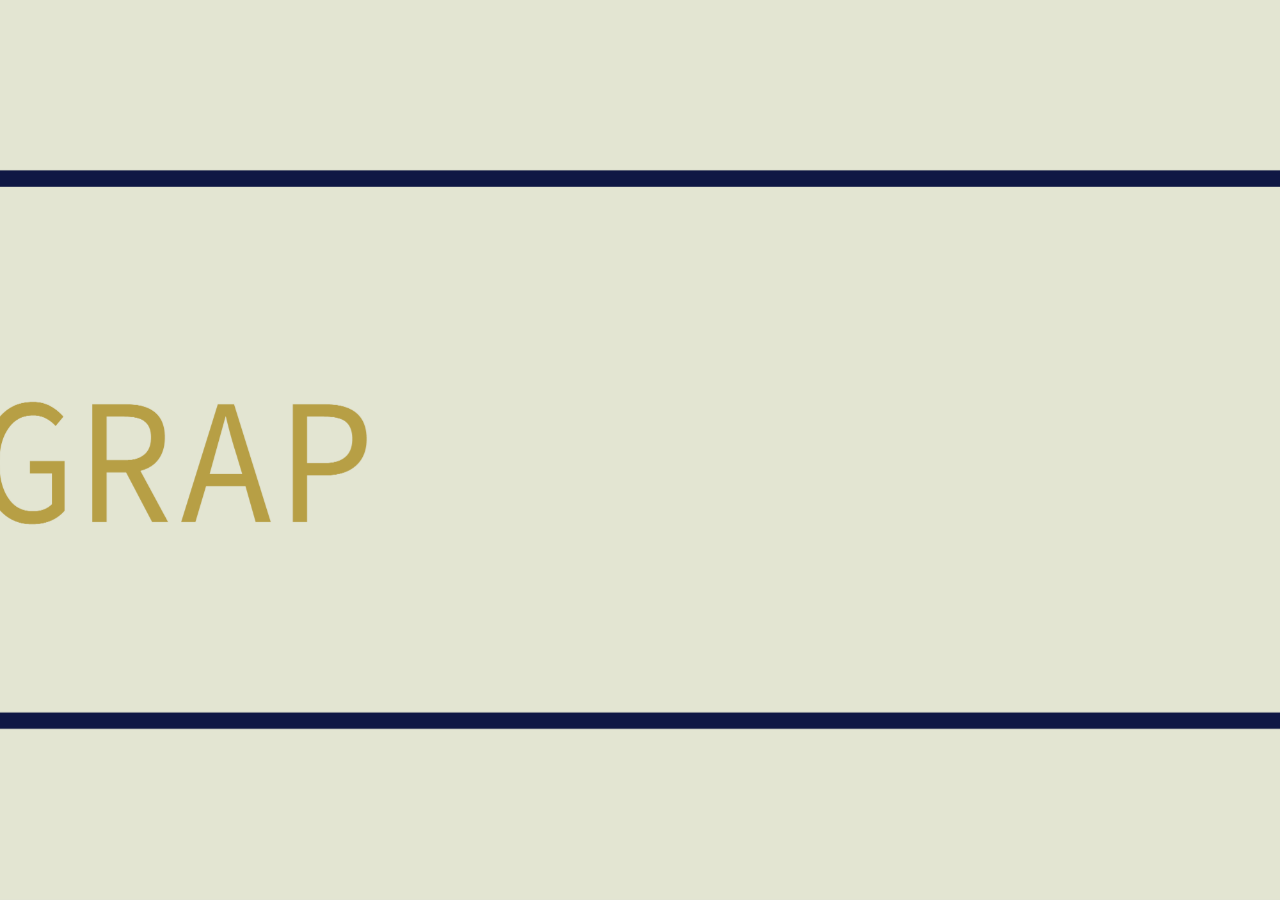
==== index.html @ ac06c423 "BUBBLES" ====
<!DOCTYPE html>
<html lang="en">
    <head>
        <meta charset="UTF-8" />
        <meta http-equiv="X-UA-Compatible" content="IE=edge" />
        <meta name="viewport" content="width=device-width, initial-scale=1.0" />
      
        <title>Gretel Alvarez Tang - Graphic Designer Portfolio</title>
        <meta name="google-site-verification" content="RTpMOP6rSgO3T47Cy-ySAzgArwTyP1rlOGrGDDT1LrA" />

           
        <!-- CSS y otros recursos -->
        <link rel="stylesheet" href="https://cdn.jsdelivr.net/npm/bootstrap@5.3.3/dist/css/bootstrap.min.css"  integrity="sha384-QWTKZyjpPEjISv5WaRU9OFeRpok6YctnYmDr5pNlyT2bRjXh0JMhjY6hW+ALEwIH"   crossorigin="anonymous">
                
        <!--fontaweson for links-->
        <link rel="stylesheet" href="https://cdnjs.cloudflare.com/ajax/libs/font-awesome/6.5.0/css/all.min.css" integrity="sha512-..." crossorigin="anonymous" referrerpolicy="no-referrer" />

        <link rel="stylesheet" href="https://cdnjs.cloudflare.com/ajax/libs/font-awesome/6.5.0/css/all.min.css" integrity="sha512-...tuhash..."  crossorigin="anonymous"  referrerpolicy="no-referrer" />
        <!-- Google tag (gtag.js) -->
<script async src="https://www.googletagmanager.com/gtag/js?id=G-X2R58E5647"></script>

        
        <link rel="stylesheet" href="css/styles.css" />
      </head>
      
      <body id="bdyIndex">
 
<!-- header -->

<div id="header" class="fade-in" style="height: 10vh; "></div>

<!-- Intro animado -->
<div id="intro" style="position: fixed; top:0; left:0; width:100%; height:100%; display:flex; justify-content:center; align-items:center; z-index:10000;">
    <div style="position: relative; display:inline-block;">
    <img id="imgLogoIntro"  style="max-width: auto; max-height: 100vh; width:auto; height:auto; cursor:pointer;">
    </div>
</div>

<div id="skipTooltip" style="  position: fixed;    pointer-events: none;    background-color: rgba(92, 92, 94, 0.331);    color: white;    padding: 4px 8px;    border-radius: 4px;   font-size: 0.9rem;    visibility: hidden;    opacity: 0;    z-index: 100000;    transition: opacity 0.2s;"></div>



<main >
    <section id="section1">
       <div class="row">       
        <div class="row">
          <div class="col">  <h1 id="section1Text" class=""> Focus Net Forge </h1></div>     
          <div class="col"><h3 id="pHome" class="pHome"> We craft websites to fit every need, customized for the problem at hand.</h3></div>
          </div>
       </div>
 <div class="bouncing-ball ball1"></div>
<div class="bouncing-ball ball2"></div>
<div class="bouncing-ball ball3"></div>
    </section>


    <!--SECTIO 2 ABOUT-->
      <section id="section2"  class="fade-in" style="display: none;">
     <!-- <h3 id="h3Text" class="title-animate">Who We Are</h3>-->  

        <div class="container about-section ">
          <!-- Row 1 -->
          <div class="row align-items-center mb-5">
            <div class="col-md-5 text-box mt-5 py-5">
              <h2>Who We Are</h2>
              <p>
                At Focus Net Forge, we are a creative team dedicated to building websites that reflect each client’s vision and goals. We work with pre-designed platforms like WordPress or Squarespace for fast and efficient solutions, or we can create fully custom websites using HTML, CSS, and JavaScript—tailored to exactly what our clients want to showcase online.  </p>
            </div>
            <div class="col-md-1 d-flex justify-content-center">
              <div class="separator"></div>
            </div>
            <div class="col-md-6 d-flex justify-content-center ">
              <div class="semi-circle right"></div>
            </div>
          </div>
        
          <!-- Row 2 -->
          <div class="row align-items-center">
            <div class="col-md-6 d-flex justify-content-center">
              <div class="semi-circle left"></div>
            </div>
            <div class="col-md-1 d-flex justify-content-center">
              <div class="separator"></div>
            </div>
            <div class="col-md-5 text-box">
              <h2>Our Full-Service Approach</h2>
              <p>
                But we don’t stop at websites. Our team also includes photographers and graphic designers, allowing us to go beyond just building a tool. We can help create a full brand identity, capture professional photos of your business or products, and design print materials like business cards and flyers. In short, we offer a complete, end-to-end solution for your online and offline presence. </p>
            </div>
          </div>
        </div>
        
<script>

</script>

      </section>

      <section id="section3"  class="fade-in" style="display: none;">
        <h3 id="h3Projects" class="title-animate"> projects</h3>
        <div id="projectsGrid"></div>
         
      </section>
</main>

    
         <!-- Bootstrap Bundle JS (Popper incluido) -->
<script src="https://cdn.jsdelivr.net/npm/bootstrap@5.3.2/dist/js/bootstrap.bundle.min.js"></script>
 <script src="js/script.js"></script>

 <div id="distortion"></div>
    </body>

</html>
---- css/styles.css ----
*,
*::before,
*::after {
  box-sizing: border-box;
}

body {

  font-family: 'Roboto', sans-serif;
  background-color:#dadada;
  height: 100vh;
}
/*menu hamburguer icon*/
.fas{
  color: #252525;
}


#section1{
  height: 100vh;
  overflow: hidden;
  position: relative;
  padding-bottom: 10%;
  }

#section2{ 
  background-color: #252525;
  height: 100%;
  position: relative;
  padding-bottom: 10%;
}

#section2 > * {

  box-sizing: border-box; /* evita que padding agrande el tamaño */
}

#section3{ 
  position: relative;
  padding-top: 5%;
  padding-bottom: 10%;
  background-color: #252525;
  height: 100VH;
  
}

#section1Text {
  text-align: left;
  display: inline-block; /* para que los spans se alineen como un bloque centrado */
  font-weight: 700; 
  font-size: clamp(4rem, 15vw, 8rem);
  padding: 2rem;
}

/* ******** text effects*/
a {
  text-decoration: none ;
  color:#252525;;/* cambia a blanco */
  text-transform: uppercase;
  margin-inline: 1rem;
  font-family: "Nunito", sans-serif;
  letter-spacing: 0.05em!important;
  transition: color 0.3s, transform 0.3s; /* solo cambia color y movimiento */
 }

 .lnkMenu {
  position: relative; /* necesario para ::before */
  text-decoration: none;
  color: #ffffff!important;
  text-transform: uppercase;
  margin-inline: 1rem;
  font-family: "Nunito", sans-serif;
  letter-spacing: 0.05em !important;
  transition: color 0.3s, transform 0.3s;
}

a:hover {
  transform: scale(1.1);
  color: #fff; /* opcional: cambia color al hacer hover */
}

a::before {
  content: "";
  position: absolute;
  width: 100%;
  height: 2px;
  background: #fff;
  border-radius: 5px;
  transform: scaleX(0);
  transition: transform 0.5s ease; /* mejor solo animar transform */
  bottom: 0;
  left: 0;
  transform-origin: left; /* importante para que crezca desde la izquierda */
}

a:hover::before{
  transform: scaleX(1);
}
 
h1 {
  font-family: "Oswald", sans-serif;
  color: #252525;;

  font-style: normal;
  text-transform: uppercase;
 //*margin: clamp(3rem, 5vw, 8rem)!important; /* mínimo 3rem, escala con 5% del viewport, máximo 8rem */
 
}

  h2{
  font-family: "Oswald", sans-serif;
   font-weight: 500;   
   font-size: clamp(2rem, 6vw, 4rem);
   color: #252525;;
   text-transform: uppercase;
  }

 h3{
  padding-top: 5rem;
   font-family: "Fira Sans Condensed", sans-serif;
   font-weight: 600;
   font-style: normal;
   color:#ffffff8f!important;
   overflow: hidden;
   font-size: clamp(2rem, 5vw, 4rem);
   text-transform: uppercase;
    
   transition: letter-spacing 0.5s, color 0.5s, background 0.5s;
 }

 h4 {
  font-size: clamp(1.2rem, 3.5vw, 2.5rem);
}

.pHome {
  padding-top: 10rem;
  padding-right: 1rem;
  position: absolute;
  bottom: 20%;
  left: 50%;

  text-align: right;
  max-width: 50%;          /* parte desde el centro */
  z-index: 1;
 
  overflow-wrap: normal;
  word-break: normal;
  text-align: right;
  justify-content: end;
 
}


#pHome .word {
  display: inline-block;
  transition: color 0.5s ease;
}

#pHome .word.active {
  color: #252525;;
}


 p{
  font-family: "Nunito", sans-serif;
  font-size: clamp(1rem, 2vw, 1.5rem); /* más legible en móviles */
  font-style: normal;
 color: #f9f9f9e1;
 }



#navbarMenu {
  position: fixed;          /* siempre visible en la ventana */
  top: 0;
  left: 0;
  width: 100vw;
  height: 100vh;
  display: flex;
  flex-direction: column;
  justify-content: center;  /* centra vertical */
  align-items: center;      /* centra horizontal */
  background: rgba(0,0,0,0.5);
  backdrop-filter: blur(8px);
  z-index: 10;            /* encima de logo y botón */
  visibility: hidden;
}



/* MOBILE FIRST --------------------------------------------*/

#menu_hamburguer {
  visibility: hidden;
  justify-content: flex-end;
}


#foot_bar {
  border-top: #ffffff8f solid;
}
#container_top, #foot_bar {
  transition: background-color 0.4s ease;
}


footer {
  position: fixed;
  bottom: 0;         /* lo fija al borde inferior de la pantalla */
  left: 0;
  width: 100%;       /* ocupa todo el ancho */
  padding-top: 10px;

  background-color: transparent; /* usa transparent, no "none" */
  z-index: 10000;     /* asegura que quede por encima de otros elementos */
  padding-bottom: 10px;
}



@media (max-width: 768px) {
  /* MOBILE FIRST --------------------------------------------*/


#menu_hamburguer {
  visibility: visible;
}

#navbarMenu {
  visibility: hidden;
}

#div_menutop {
  display: none;
}

#div_menubotom {
  display: block;
  
}

#foot_bar {
  border-top: #ffffff8f solid;
}

/* ELEMENTOS BORROSOS POR DEFECTO */
.borroso {
  filter: none;
}


#divLogoIntro img {
  max-width: 60%; /* se reduce para caber en pantalla */
}
#h1ContainerIntro {
  margin-left: -10rem; /* ajusta posición en móvil */
}
.bouncing-ball{
  z-index: -10!important;
}

}

/*EFECTOS*/




.fade-in { opacity: 0; transition: opacity 0.8s ease, transform 0.8s ease;}

.fade-in.show { opacity: 1;}

/* Transición suave para todos los textos e iconos */
h1, h2, h3, h4, h5, h6, p, a, span, i, button {
  transition: color 0.4s ease;
}



/*=====================SECTION 2=========================*/
.semi-circle {
  position: absolute;
 
         /* ocupa el 100% de la columna */
  aspect-ratio: 1;    /* mantiene proporción cuadrada */
  border-radius: 50%; /* círculo completo, o ajusta para semicirculo */
  border: 3px solid rgba(255,255,255,0.6);
  background-color: rgba(255,255,255,0.1);
  backdrop-filter: blur(5px);
  object-fit: cover;  /* si usas imagen, para que no se deforme */
  border-radius: 0 50 50% 50%; /* semicirculo derecho vertical */
}
.separator {
  color: aliceblue;
  width: 50%;
    height: 2px;
    margin: 20px auto;
  }

.semi-circle.right {
   /* mitad del alto de la columna para vertical */
   width: 40%; 
   top: 0;
   left: 10%;
margin-right: -50%;
}

.semi-circle.left {
  width: 20%; 
  margin-left: -50%;
  bottom: 20%;
  right: 10%;
 
}
.semi-circle:hover{
  background-color: none;
  backdrop-filter: none;
}


.semi-circle.explode {
  animation: explode 0.5s forwards;
}

/* Contenedor para semicirculos en móvil */
@media (max-width: 768px) {
  .row {
    flex-direction: column !important;
    text-align: center;
  }

  .separator {
    width: 50%;
    height: 2px;
    margin: 20px auto;
  }

  .col-md-6.d-flex {
    display: flex;
    justify-content: center;
    gap: 0; /* se tocan para parecer un círculo */
  }
  .semi-circle.right {
   /* mitad del alto de la columna para vertical */
   width: 0%; 
   top: 0;
   left: 0;
margin-right: -50%;
}

.semi-circle.left {
  width: 0%; 
  margin-left: -50%;
  bottom: 0;
  right: 0;
 
}

}

/*========================SECTION3* PROJECTS=======================*/


#projectsGrid {
  padding: 2rem;
  display: grid;
  grid-template-columns: repeat(auto-fit, minmax(30%, 1fr));
  gap: 20px;
}
.project-card {
  position: relative;
  overflow: hidden;
  border-radius: 12px;
  cursor: pointer;
  z-index: 1;
}
.project-card img {
  width: 100%;
  display: block;
  transition: filter 0.3s, transform 0.3s;
  filter: brightness(30%); /* filtrado inicial */
}
.project-card:hover img {
  filter: none; /* al pasar el mouse se quita */
}
.project-card img {
  width: 100%;
  display: block;
  transition: transform 0.3s, filter 0.3s;
}
/* efecto hover desktop: imagen se colorea y aparece tooltip */
.project-card .tooltip {
  position: absolute;
  bottom: 0;
  left: 0;
  width: 100%;
  background: rgba(0,0,0,0.7);
  color: #fff;
  padding: 15px;
  opacity: 0;
  transform: translateY(100%);
  transition: opacity 0.3s, transform 0.3s;
  font-size: 0.9em;
  line-height: 1.3;
}

.project-card:hover .tooltip {
  opacity: 1;
  transform: translateY(0);
}

/* Móvil: mostrar de uno en uno */
@media (max-width: 768px) {

  #section3{ 

    height: 100%!important;
    
  }
  #projectsGrid {
    grid-template-columns: 1fr;
  }

  .project-card {
    position: relative;
    width: 100%;
    height: 70vh; /* ocupa toda la altura de la pantalla */
    overflow: hidden; /* recorta la imagen si es necesario */
    padding: 1rem;
  }

  /* Imagen grande, recortada si es necesario */
  .project-card img {
    height: 100%;
   
    object-fit: cover; /* cubre toda la tarjeta sin deformar */
    filter: none;      /* sin efectos de desktop */
  }

  /* Tooltip visible, con fondo gris, cubre la imagen */
  .project-card .tooltip {
    position: absolute;
    top: 0;
    left: 0;
    width: 100%;
    height: 100%;
    background: rgba(0,0,0,0.3); /* gris semitransparente */
    display: flex;
    align-items: center;
    justify-content: center;
    padding: 0;
    font-size: 0; /* oculta texto */
    z-index: 1;   /* detrás del icono */
    opacity: 1;
    transform: none;
  }

  /* Ocultar texto interno y tooltip-icon */
  .tooltip-text,
  .tooltip-icon {
    display: none;
  }

  /* Icono móvil encima del tooltip, centrado */
  .mobile-icon {
    display: block!important;   
    position: absolute;
    top: 30%;            
    left: 80%;           
    transform: translate(-20%, -80%); /* centra el icono */
    font-size: 2em;       /* ajusta al tamaño que quieras */
    z-index: 100!important;         /* encima del tooltip */
    pointer-events: auto; /* para que sea clicable */
    color: inherit;       /* tu JS lo cambiará dinámicamente */
  }

  /* Imagen sin filtro ni transición */
  .project-card img {
    filter: none !important;
    transition: none !important;
  }

  /* Hover no hace nada en móvil */
  .project-card:hover img,
  .project-card:hover .tooltip {
    filter: none;
    opacity: 1;
    transform: none;
  }

  /* Distortion desactivado */
  #distortion {
    display: none !important;
  }
}


#distortion {
  position: fixed;
  top: 0;
  left: 0;

  width: 200px;
  height: 200px;
  border-radius: 50%;

  pointer-events: none;
  z-index: 999999;

  backdrop-filter: grayscale(100%);
  -webkit-backdrop-filter: grayscale(100%);

  border: 1px solid rgba(255,255,255,0.25);

  transform: translate(-50%, -50%);
  opacity: 0;
  transition: opacity 0.2s ease;
}

/* Pelota que rebota y hace blur al contenido debajo */
.bouncing-ball {
  position: fixed;
  top: 0;
  left: 0;
  width: 500px;
  height: 500px;
  border-radius: 50%;
  z-index: 9999;
  border: 3px solid rgba(255, 255, 255, 0.6); /* color y grosor */
  /* Fondo semitransparente para que se vea el blur */
  background-color: rgba(255,255,255,0.1);
  /* El truco: blur al contenido que está detrás */
  backdrop-filter: blur(5px);
  -webkit-backdrop-filter: blur(5px);
  pointer-events: auto; /* no bloquea clicks */
}

/* Rebote simple */
/* Pelota 1 - esquina superior izquierda */
@keyframes bounce1 {
  0%   { transform: translate(0, 0); }           /* esquina izquierda-norte */
  25%  { transform: translate(70vw, 20vh); }
  50%  { transform: translate(60vw, 70vh); }
  75%  { transform: translate(10vw, 60vh); }
  100% { transform: translate(0, 0); }
}

/* Pelota 2 - esquina inferior derecha */
@keyframes bounce2 {
  0%   { transform: translate(90vw, 90vh); }     /* esquina derecha-sur */
  25%  { transform: translate(50vw, 70vh); }
  50%  { transform: translate(60vw, 20vh); }
  75%  { transform: translate(80vw, 60vh); }
  100% { transform: translate(90vw, 90vh); }
}

/* Pelota 3 - esquina inferior izquierda */
@keyframes bounce3 {
  0%   { transform: translate(0, 90vh); }       /* esquina izquierda-sur */
  25%  { transform: translate(30vw, 70vh); }
  50%  { transform: translate(50vw, 20vh); }
  75%  { transform: translate(10vw, 40vh); }
  100% { transform: translate(0, 90vh); }
}

.ball1 { animation: bounce1 10s infinite linear; }
.ball2 { animation: bounce2 12s infinite linear; }
.ball3 { animation: bounce3 14s infinite linear; }

/* to explode bubles*/
@keyframes explode {
  0% {    transform: scale(1) rotate(0deg);    opacity: 1;  }
  100% {
    transform: scale(2) rotate(30deg);    opacity: 0;  }
}
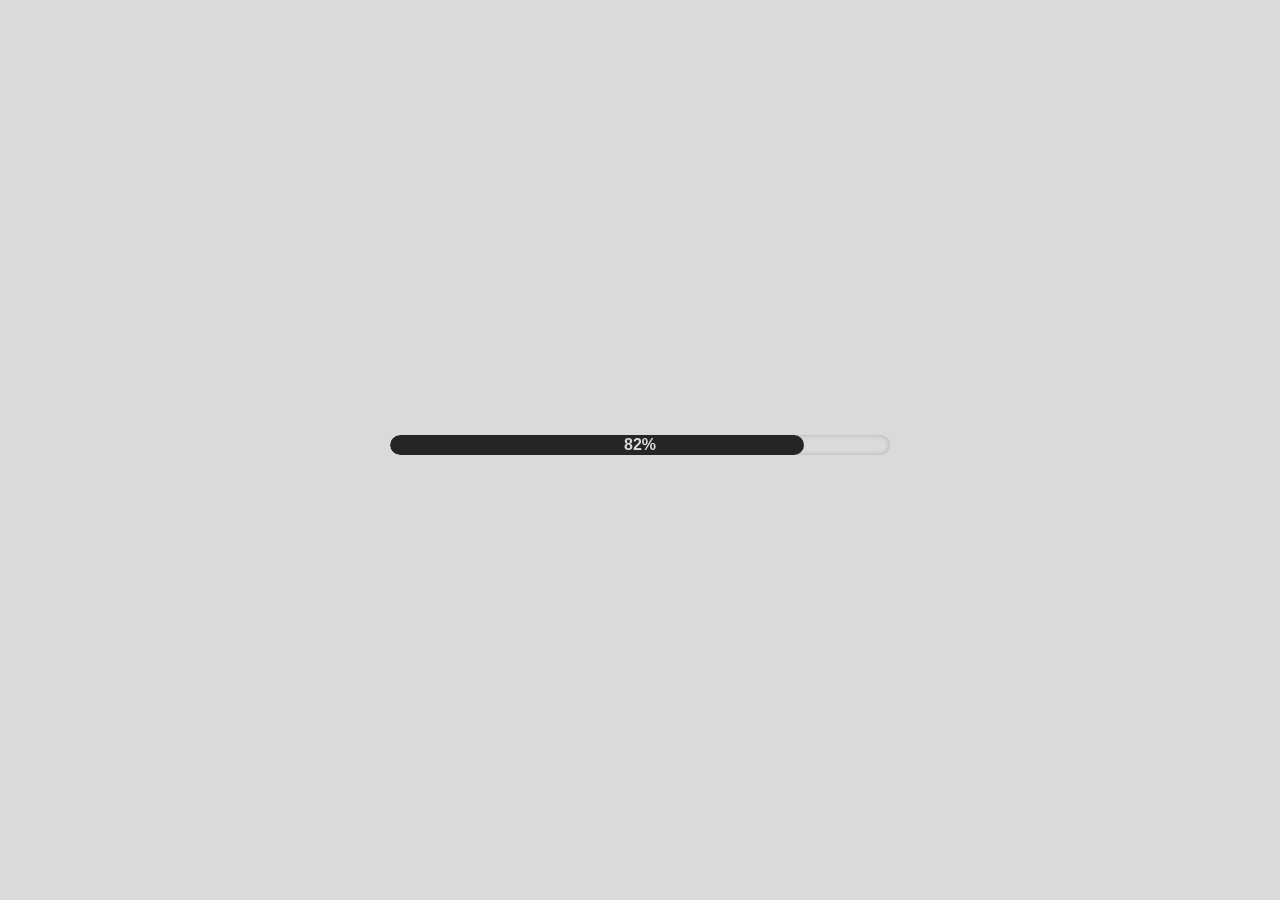
==== commit c3470357: "BUBBLES" ====
--- a/index.html
+++ b/index.html
@@ -24,17 +24,105 @@
       </head>
       
       <body id="bdyIndex">
- 
+ <!-- Loading Screen -->
+<div id="loading">
+  <div class="progress-container">
+    <div class="progress-bar" id="progress-bar"></div>
+    <span id="progress-text">0%</span>
+  </div>
+</div>
+<style>
+  /* Pantalla completa de loading */
+/* Pantalla completa de loading */
+#loading {
+  position: fixed;
+  top: 0;
+  left: 0;
+  width: 100%;
+  height: 100%;
+  background-color: #dadada; /* fondo claro */
+  display: flex;
+  justify-content: center;
+  align-items: center;
+  z-index: 10999;
+  flex-direction: column;
+  font-family: sans-serif;
+}
+
+/* Contenedor de la barra */
+.progress-container {
+  width: 80%;
+  max-width: 500px;
+  height: 20px;
+  background-color: #dadada; /* fondo de la barra igual al fondo */
+  border-radius: 10px;
+  overflow: hidden;
+  position: relative;
+  margin-bottom: 10px;
+  box-shadow: inset 0 0 5px rgba(0,0,0,0.2);
+}
+
+/* Barra que crece */
+.progress-bar {
+  width: 0%;
+  height: 100%;
+  background-color: #252525; /* barra oscura */
+  border-radius: 10px;
+  transition: width 0.2s ease;
+}
+
+/* Texto del % */
+#progress-text {
+  position: absolute;
+  width: 100%;
+  text-align: center;
+  top: 0;
+  left: 0;
+  line-height: 20px; /* mismo que la altura de la barra */
+  color: #ffffff; /* texto oscuro para que se vea sobre fondo claro */
+  font-weight: bold;
+  pointer-events: none; /* que no bloquee clicks si hay algo debajo */
+  mix-blend-mode: exclusion;
+
+}
+
+</style>
+<script>
+  // Seleccionar elementos
+const progressBar = document.getElementById('progress-bar');
+const progressText = document.getElementById('progress-text');
+const loadingScreen = document.getElementById('loading');
+
+// Simular carga de página
+let progress = 0;
+
+// Cada 30ms aumenta el % (simula carga)
+const loadingInterval = setInterval(() => {
+  progress += Math.random() * 5; // aumenta aleatoriamente para que se vea más natural
+  if (progress > 100) progress = 100;
+
+  progressBar.style.width = progress + '%';
+  progressText.textContent = Math.floor(progress) + '%';
+
+  if (progress >= 100) {
+    clearInterval(loadingInterval);
+    // Ocultar loading después de un momento
+    setTimeout(() => {
+      loadingScreen.style.display = 'none';
+    }, 300);
+  }
+}, 30);
+
+// Alternativa: si quieres vincularlo a la carga real
+// window.addEventListener('load', () => {
+//   loadingScreen.style.display = 'none';
+// });
+
+</script>
 <!-- header -->
 
 <div id="header" class="fade-in" style="height: 10vh; "></div>
 
-<!-- Intro animado -->
-<div id="intro" style="position: fixed; top:0; left:0; width:100%; height:100%; display:flex; justify-content:center; align-items:center; z-index:10000;">
-    <div style="position: relative; display:inline-block;">
-    <img id="imgLogoIntro"  style="max-width: auto; max-height: 100vh; width:auto; height:auto; cursor:pointer;">
-    </div>
-</div>
 
 <div id="skipTooltip" style="  position: fixed;    pointer-events: none;    background-color: rgba(92, 92, 94, 0.331);    color: white;    padding: 4px 8px;    border-radius: 4px;   font-size: 0.9rem;    visibility: hidden;    opacity: 0;    z-index: 100000;    transition: opacity 0.2s;"></div>
 
--- a/css/styles.css
+++ b/css/styles.css
@@ -37,7 +37,7 @@
 
 #section3{ 
   position: relative;
-  padding-top: 5%;
+
   padding-bottom: 10%;
   background-color: #252525;
   height: 100VH;
@@ -116,7 +116,7 @@
   }
 
  h3{
-  padding-top: 5rem;
+  padding-top: 2rem;
    font-family: "Fira Sans Condensed", sans-serif;
    font-weight: 600;
    font-style: normal;
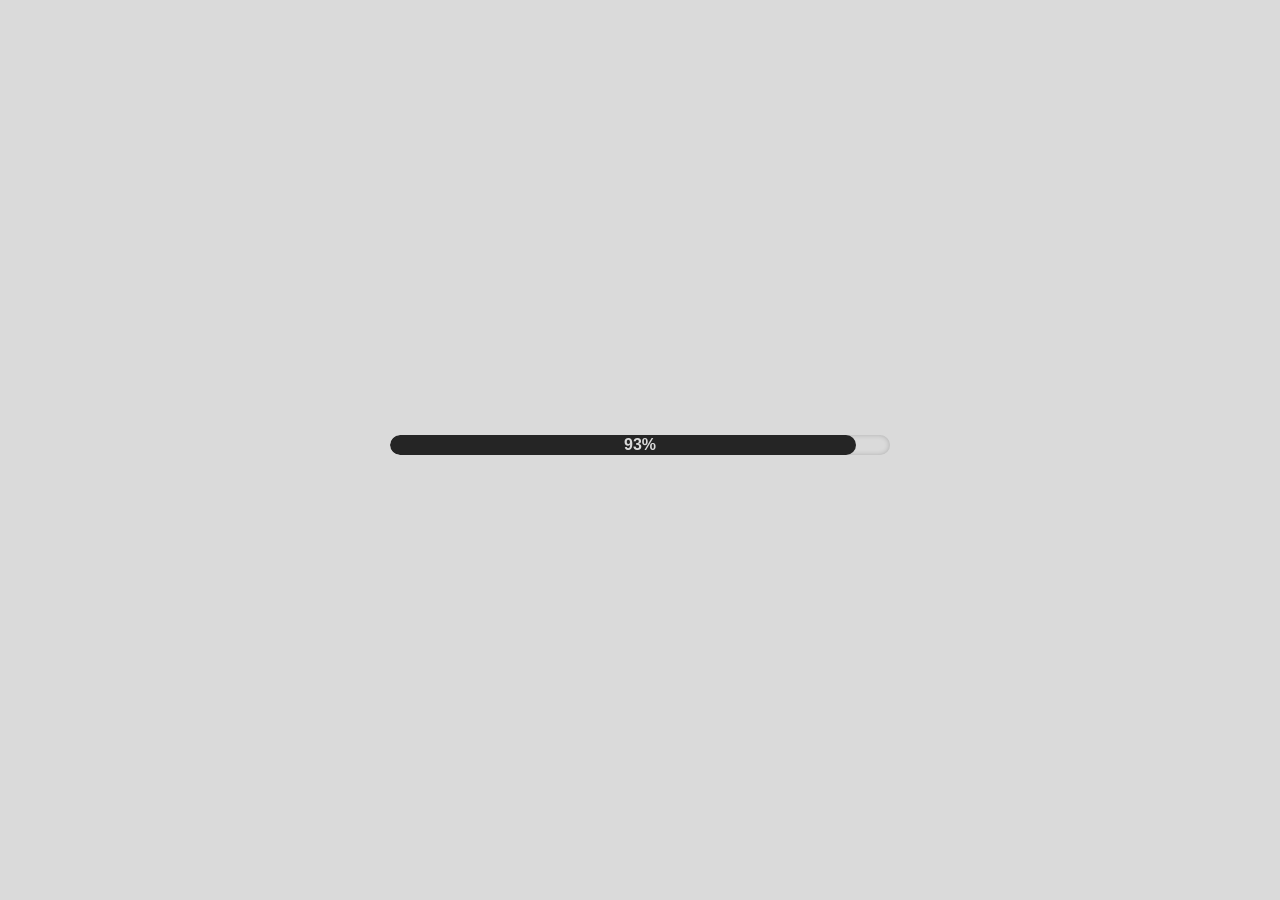
==== commit a4108486: "BUBBLES" ====
--- a/index.html
+++ b/index.html
@@ -124,17 +124,15 @@
 <div id="header" class="fade-in" style="height: 10vh; "></div>
 
 
-<div id="skipTooltip" style="  position: fixed;    pointer-events: none;    background-color: rgba(92, 92, 94, 0.331);    color: white;    padding: 4px 8px;    border-radius: 4px;   font-size: 0.9rem;    visibility: hidden;    opacity: 0;    z-index: 100000;    transition: opacity 0.2s;"></div>
-
 
 
 <main >
     <section id="section1">
        <div class="row">       
-        <div class="row">
-          <div class="col">  <h1 id="section1Text" class=""> Focus Net Forge </h1></div>     
+       
+          <div class="col">  <h1 id="section1Text" > Focus Net Forge </h1></div>     
           <div class="col"><h3 id="pHome" class="pHome"> We craft websites to fit every need, customized for the problem at hand.</h3></div>
-          </div>
+      
        </div>
  <div class="bouncing-ball ball1"></div>
 <div class="bouncing-ball ball2"></div>
--- a/css/styles.css
+++ b/css/styles.css
@@ -45,11 +45,12 @@
 }
 
 #section1Text {
+  
   text-align: left;
-  display: inline-block; /* para que los spans se alineen como un bloque centrado */
+  padding-left: 25px;
   font-weight: 700; 
-  font-size: clamp(4rem, 15vw, 8rem);
-  padding: 2rem;
+  font-size: clamp(5rem, 15vw, 8rem);
+
 }
 
 /* ******** text effects*/
@@ -103,7 +104,7 @@
 
   font-style: normal;
   text-transform: uppercase;
- //*margin: clamp(3rem, 5vw, 8rem)!important; /* mínimo 3rem, escala con 5% del viewport, máximo 8rem */
+
  
 }
 
@@ -133,7 +134,6 @@
 }
 
 .pHome {
-  padding-top: 10rem;
   padding-right: 1rem;
   position: absolute;
   bottom: 20%;
@@ -239,25 +239,13 @@
   
 }
 
-#foot_bar {
-  border-top: #ffffff8f solid;
-}
-
 /* ELEMENTOS BORROSOS POR DEFECTO */
 .borroso {
   filter: none;
 }
 
 
-#divLogoIntro img {
-  max-width: 60%; /* se reduce para caber en pantalla */
-}
-#h1ContainerIntro {
-  margin-left: -10rem; /* ajusta posición en móvil */
-}
-.bouncing-ball{
-  z-index: -10!important;
-}
+
 
 }
 
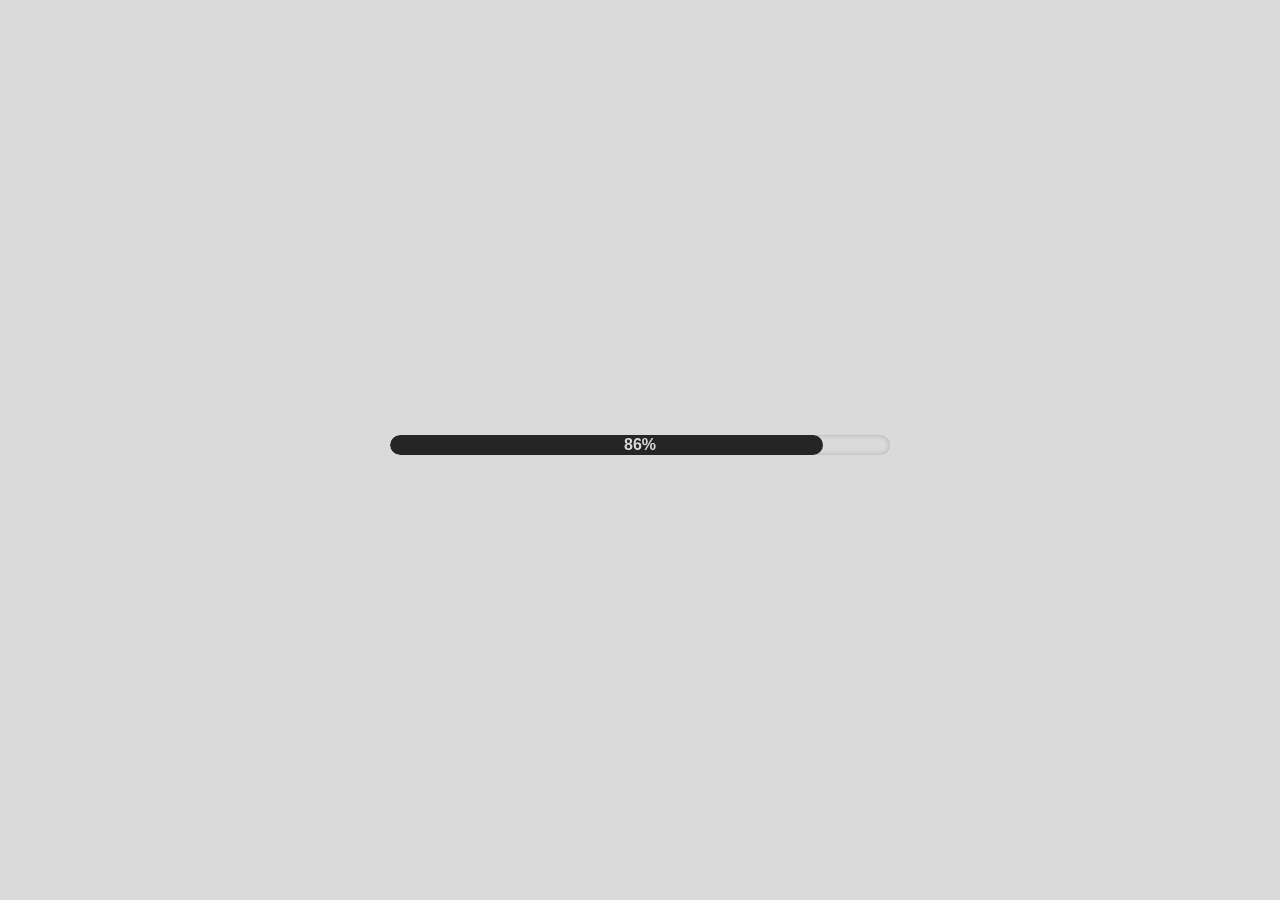
==== commit 8e4a354c: "BUBBLES" ====
--- a/index.html
+++ b/index.html
@@ -131,7 +131,7 @@
        <div class="row">       
        
           <div class="col">  <h1 id="section1Text" > Focus Net Forge </h1></div>     
-          <div class="col"><h3 id="pHome" class="pHome"> We craft websites to fit every need, customized for the problem at hand.</h3></div>
+          <div class="col"><p id="pHome" class="pHome"> We craft websites to fit every need, customized for the problem at hand.</p></div>
       
        </div>
  <div class="bouncing-ball ball1"></div>
--- a/css/styles.css
+++ b/css/styles.css
@@ -138,16 +138,17 @@
   position: absolute;
   bottom: 20%;
   left: 50%;
-
   text-align: right;
   max-width: 50%;          /* parte desde el centro */
-  z-index: 1;
- 
+  z-index: 1; 
   overflow-wrap: normal;
   word-break: normal;
   text-align: right;
   justify-content: end;
- 
+  font-family: "Fira Sans Condensed", sans-serif;
+  font-weight: 600;
+  font-size: clamp(1.5rem, 2vw, 1.5rem); /* más legible en móviles */
+  transition: letter-spacing 0.5s, color 0.5s, background 0.5s;
 }
 
 
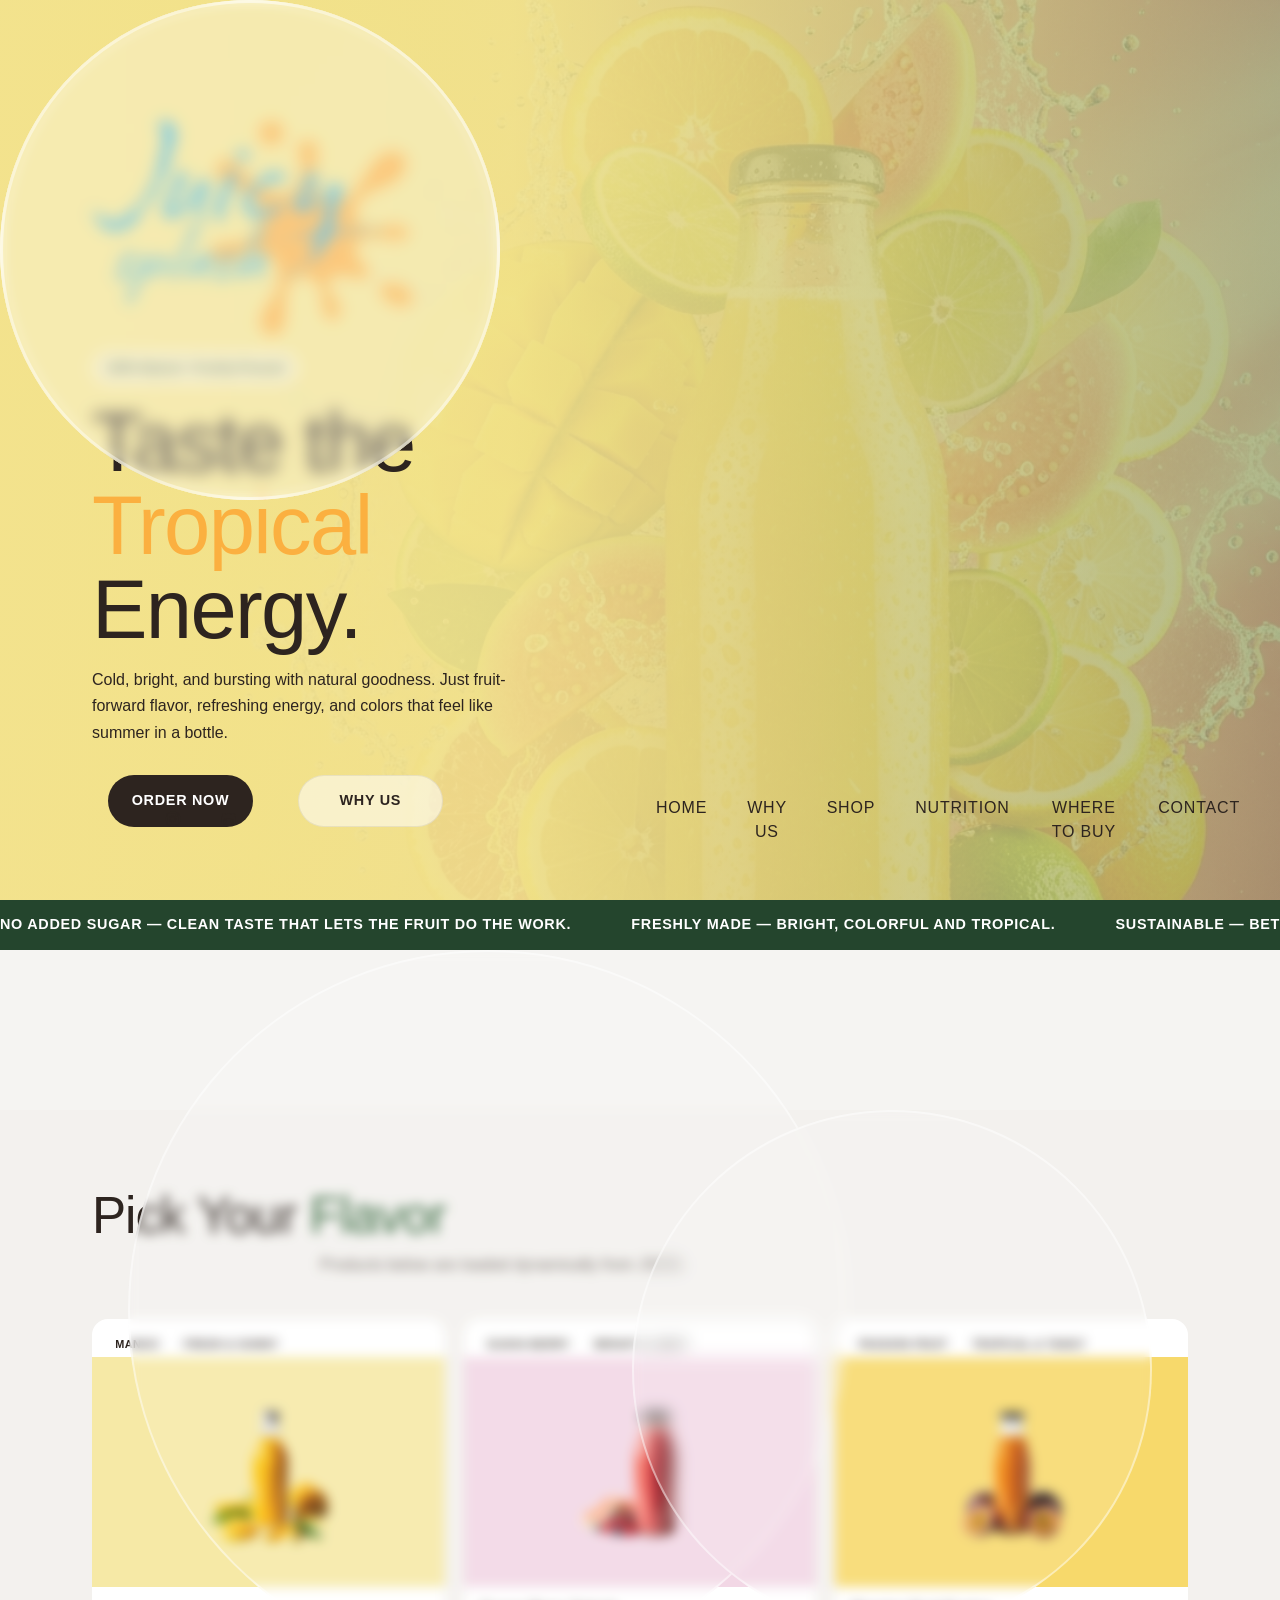
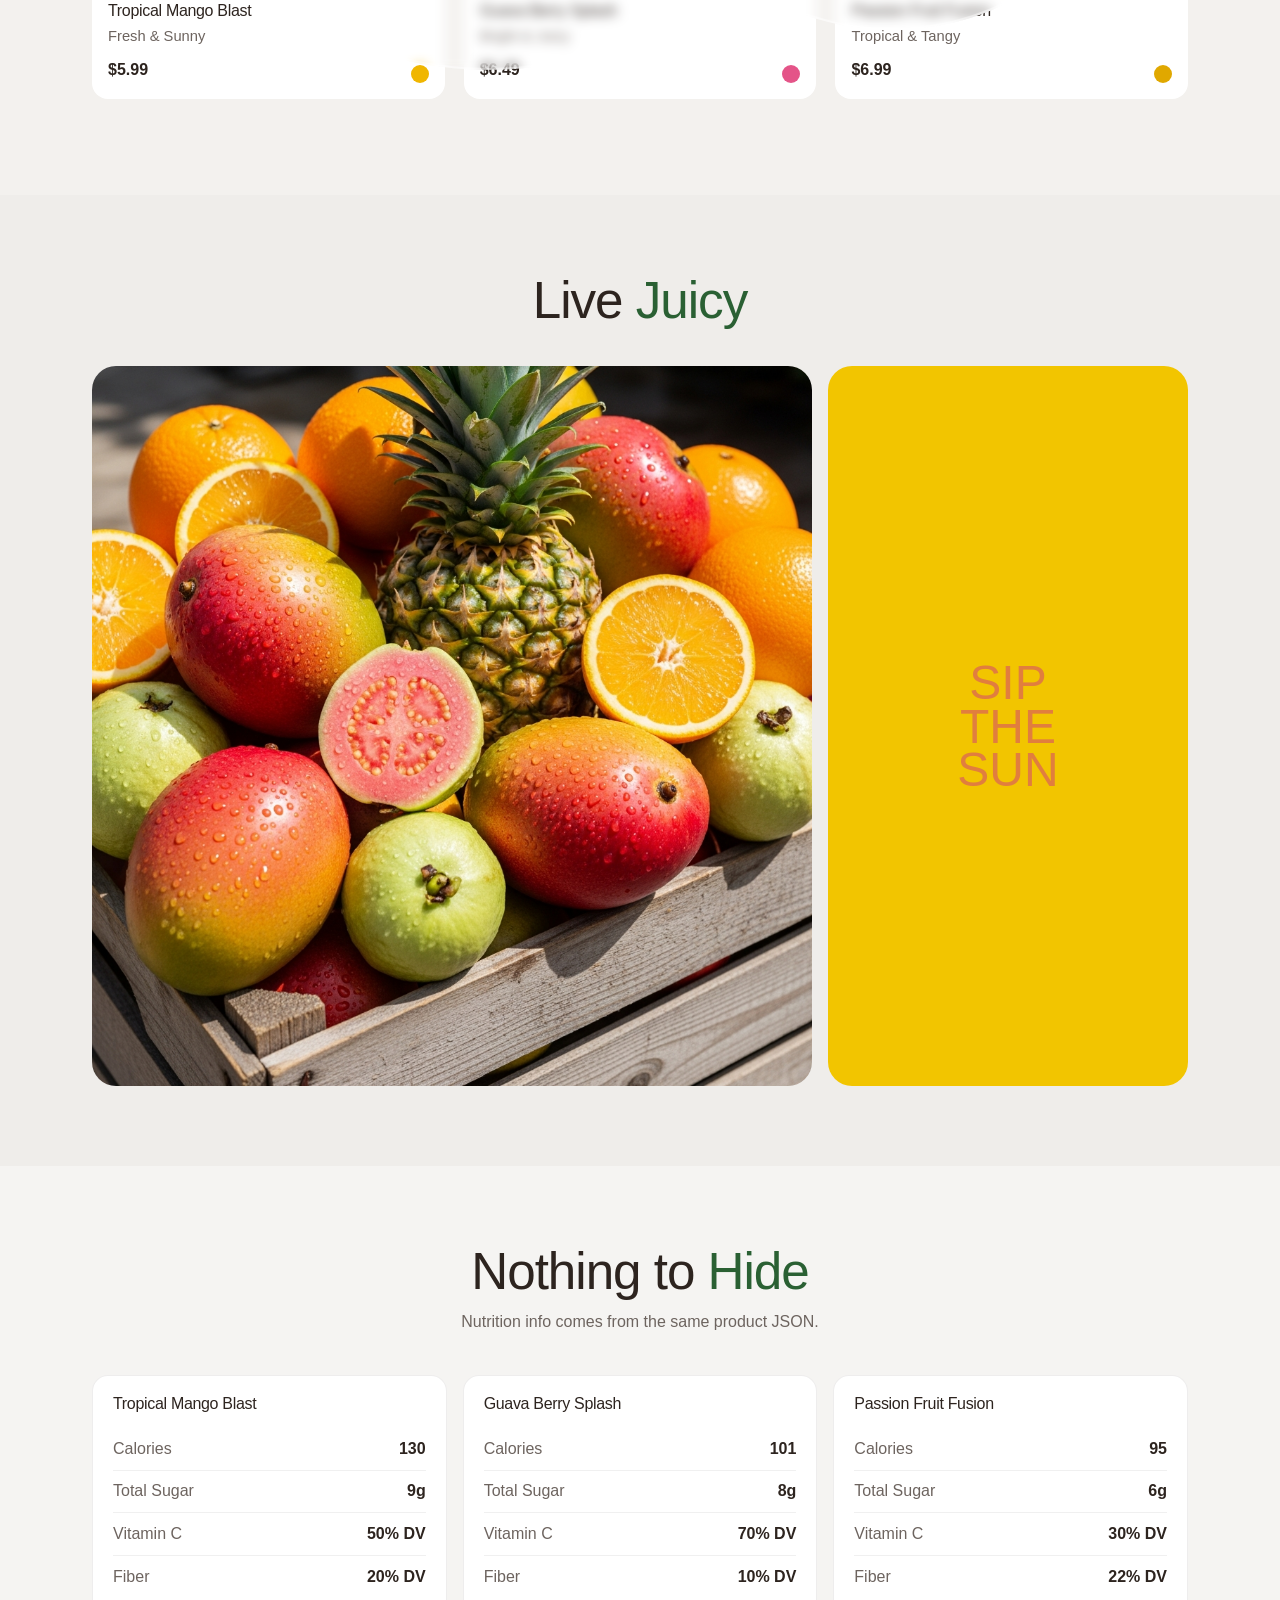
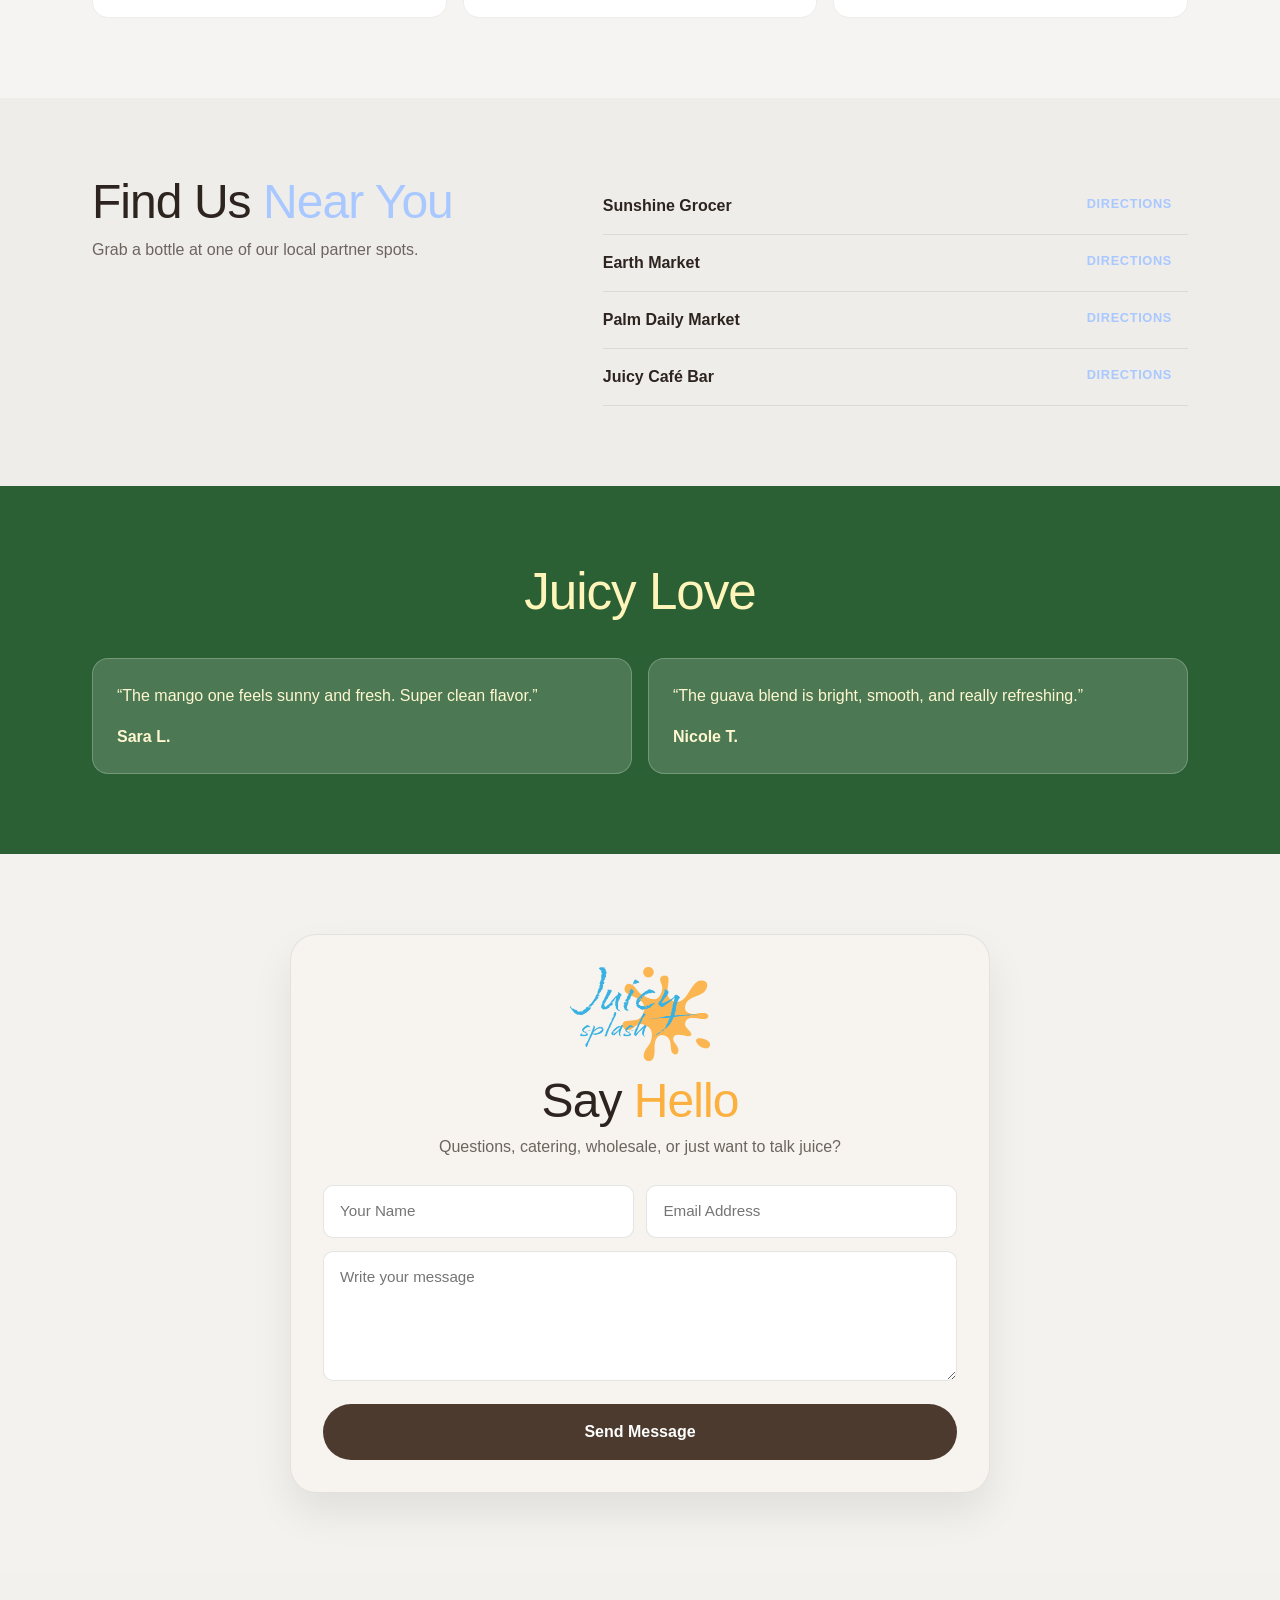
==== commit 998cf685: "juicysplash" ====
--- a/index.html
+++ b/index.html
@@ -23,172 +23,176 @@
         <link rel="stylesheet" href="css/styles.css" />
       </head>
       
-      <body id="bdyIndex">
- <!-- Loading Screen -->
-<div id="loading">
-  <div class="progress-container">
-    <div class="progress-bar" id="progress-bar"></div>
-    <span id="progress-text">0%</span>
+      <body>
+
+  <!-- PRELOADER -->
+  <div id="loading">
+    <div class="progress-container">
+      <div class="progress-bar" id="progress-bar"></div>
+      <span id="progress-text">0%</span>
+    </div>
   </div>
-</div>
-<style>
-  /* Pantalla completa de loading */
-/* Pantalla completa de loading */
-#loading {
-  position: fixed;
-  top: 0;
-  left: 0;
-  width: 100%;
-  height: 100%;
-  background-color: #dadada; /* fondo claro */
-  display: flex;
-  justify-content: center;
-  align-items: center;
-  z-index: 10999;
-  flex-direction: column;
-  font-family: sans-serif;
-}
-
-/* Contenedor de la barra */
-.progress-container {
-  width: 80%;
-  max-width: 500px;
-  height: 20px;
-  background-color: #dadada; /* fondo de la barra igual al fondo */
-  border-radius: 10px;
-  overflow: hidden;
-  position: relative;
-  margin-bottom: 10px;
-  box-shadow: inset 0 0 5px rgba(0,0,0,0.2);
-}
-
-/* Barra que crece */
-.progress-bar {
-  width: 0%;
-  height: 100%;
-  background-color: #252525; /* barra oscura */
-  border-radius: 10px;
-  transition: width 0.2s ease;
-}
-
-/* Texto del % */
-#progress-text {
-  position: absolute;
-  width: 100%;
-  text-align: center;
-  top: 0;
-  left: 0;
-  line-height: 20px; /* mismo que la altura de la barra */
-  color: #ffffff; /* texto oscuro para que se vea sobre fondo claro */
-  font-weight: bold;
-  pointer-events: none; /* que no bloquee clicks si hay algo debajo */
-  mix-blend-mode: exclusion;
-
-}
-
-</style>
-<script>
-  // Seleccionar elementos
-const progressBar = document.getElementById('progress-bar');
-const progressText = document.getElementById('progress-text');
-const loadingScreen = document.getElementById('loading');
-
-// Simular carga de página
-let progress = 0;
-
-// Cada 30ms aumenta el % (simula carga)
-const loadingInterval = setInterval(() => {
-  progress += Math.random() * 5; // aumenta aleatoriamente para que se vea más natural
-  if (progress > 100) progress = 100;
-
-  progressBar.style.width = progress + '%';
-  progressText.textContent = Math.floor(progress) + '%';
-
-  if (progress >= 100) {
-    clearInterval(loadingInterval);
-    // Ocultar loading después de un momento
-    setTimeout(() => {
-      loadingScreen.style.display = 'none';
-    }, 300);
-  }
-}, 30);
-
-// Alternativa: si quieres vincularlo a la carga real
-// window.addEventListener('load', () => {
-//   loadingScreen.style.display = 'none';
-// });
-
-</script>
+
 <!-- header -->
 
+<main class="juice-site">
+
+  <!-- HERO -->
+  <section id="section1" class="hero-section borroso">
+    <div class="container hero-container">
+      <div class="hero-text fade-up">
+        <img src="img/logo.png" alt="JuicySplash logo" class="hero-logo">
+        <span class="hero-badge">100% Natural • Freshly Pressed</span>
+        <h1 id="section1Text">
+          Taste the <span>Tropical</span> Energy.
+        </h1>
+        <p id="pHome" class="hero-copy">
+          Cold, bright, and bursting with natural goodness. Just fruit-forward flavor, refreshing energy, and colors that feel like summer in a bottle.
+        </p>
+
+        <div class="hero-buttons">
+          <a href="#shop" class="btn-hero btn-dark">Order Now</a>
+          <a href="#section2" class="btn-hero btn-light">Why Us</a>
+        </div>
+      </div>
+  
+    </div>
+
+    <div class="bouncing-ball ball1"></div>
+    <div class="bouncing-ball ball2"></div>
+    <div class="bouncing-ball ball3"></div>
+  </section>
+
+  <!-- WHY US -->
+  <div class="ticker">
+    <div class="ticker-track">
+  
+      <span>No Added Sugar — Clean taste that lets the fruit do the work.</span>
+      <span>Freshly Made — Bright, colorful and tropical.</span>
+      <span>Sustainable — Better choices for everyday refreshment.</span>
+  
+      <!-- DUPLICADO para loop infinito -->
+      <span>No Added Sugar — Clean taste that lets the fruit do the work.</span>
+      <span>Freshly Made — Bright, colorful and tropical.</span>
+      <span>Sustainable — Better choices for everyday refreshment.</span>
+  
+    </div>
+  </div>
+  <section id="section2" class="feature-section borroso">
+     <div class="about-bubble about-bubble--1"></div>
+    <div class="about-bubble about-bubble--2"></div>
+    <div class="container feature-grid">
+    </div>
+   
+    
+  </section>
+
+  <!-- SHOP -->
+  <section id="shop" class="shop-section borroso">
+
+    
+    <div class="container section-intro">
+      <h2>Pick Your <span>Flavor</span></h2>
+      <p>Products below are loaded dynamically from JSON.</p>
+    </div>
+
+    <div class="container">
+      <div id="productGrid" class="product-grid"></div>
+    </div>
+
+
+  </section>
+
+  <!-- LIFESTYLE -->
+  <section class="lifestyle-section borroso">
+    <div class="container section-intro text-center">
+      <h2>Live <span>Juicy</span></h2>
+    </div>
+
+    <div class="container lifestyle-grid">
+      <div class="lifestyle-photo fade-up">
+        <!-- PLACEHOLDER LIFESTYLE -->
+        <img src="img/allfruits.png" alt="Lifestyle image placeholder">
+      </div>
+
+      <div class="lifestyle-quote fade-up delay-1">
+        <p>Sip<br>The<br>Sun</p>
+      </div>
+    </div>
+  </section>
+
+  <!-- NUTRITION -->
+  <section id="nutrition" class="nutrition-section borroso">
+    <div class="container section-intro text-center">
+      <h2>Nothing to <span>Hide</span></h2>
+      <p>Nutrition info comes from the same product JSON.</p>
+    </div>
+
+    <div class="container">
+      <div id="nutritionGrid" class="nutrition-grid"></div>
+    </div>
+  </section>
+
+  <!-- FIND US -->
+  <section id="find-us" class="find-section borroso">
+    <div class="container find-grid">
+      <div class="find-copy">
+        <h2>Find Us <span>Near You</span></h2>
+        <p>Grab a bottle at one of our local partner spots.</p>
+      </div>
+
+      <div class="store-list">
+        <div class="store-item"><span>Sunshine Grocer</span><a href="#">Directions</a></div>
+        <div class="store-item"><span>Earth Market</span><a href="#">Directions</a></div>
+        <div class="store-item"><span>Palm Daily Market</span><a href="#">Directions</a></div>
+        <div class="store-item"><span>Juicy Café Bar</span><a href="#">Directions</a></div>
+      </div>
+    </div>
+  </section>
+
+  <!-- REVIEWS -->
+  <section class="review-section borroso">
+    <div class="container section-intro text-center">
+      <h2>Juicy Love</h2>
+    </div>
+
+    <div class="container review-grid">
+      <article class="review-card fade-up">
+        <p>“The mango one feels sunny and fresh. Super clean flavor.”</p>
+        <strong>Sara L.</strong>
+      </article>
+
+      <article class="review-card fade-up delay-1">
+        <p>“The guava blend is bright, smooth, and really refreshing.”</p>
+        <strong>Nicole T.</strong>
+      </article>
+      
+    </div>
+  </section>
+
+  <!-- CONTACT -->
+  <section id="contact" class="contact-section borroso">
+    <div class="container">
+      <div class="contact-card fade-up">
+        <img src="img/logo.png" alt="logo" class="contact-logo">
+        <h2>Say <span>Hello</span></h2>
+        <p>Questions, catering, wholesale, or just want to talk juice?</p>
+
+        <form class="contact-form">
+          <div class="form-row">
+            <input type="text" placeholder="Your Name">
+            <input type="email" placeholder="Email Address">
+          </div>
+          <textarea placeholder="Write your message"></textarea>
+          <button type="submit" class="btn-submit">Send Message</button>
+        </form>
+      </div>
+    </div>
+    
+  </section>
+</main>
+
 <div id="header" class="fade-in" style="height: 10vh; "></div>
-
-
-
-
-<main >
-    <section id="section1">
-       <div class="row">       
-       
-          <div class="col">  <h1 id="section1Text" > Focus Net Forge </h1></div>     
-          <div class="col"><p id="pHome" class="pHome"> We craft websites to fit every need, customized for the problem at hand.</p></div>
-      
-       </div>
- <div class="bouncing-ball ball1"></div>
-<div class="bouncing-ball ball2"></div>
-<div class="bouncing-ball ball3"></div>
-    </section>
-
-
-    <!--SECTIO 2 ABOUT-->
-      <section id="section2"  class="fade-in" style="display: none;">
-     <!-- <h3 id="h3Text" class="title-animate">Who We Are</h3>-->  
-
-        <div class="container about-section ">
-          <!-- Row 1 -->
-          <div class="row align-items-center mb-5">
-            <div class="col-md-5 text-box mt-5 py-5">
-              <h2>Who We Are</h2>
-              <p>
-                At Focus Net Forge, we are a creative team dedicated to building websites that reflect each client’s vision and goals. We work with pre-designed platforms like WordPress or Squarespace for fast and efficient solutions, or we can create fully custom websites using HTML, CSS, and JavaScript—tailored to exactly what our clients want to showcase online.  </p>
-            </div>
-            <div class="col-md-1 d-flex justify-content-center">
-              <div class="separator"></div>
-            </div>
-            <div class="col-md-6 d-flex justify-content-center ">
-              <div class="semi-circle right"></div>
-            </div>
-          </div>
-        
-          <!-- Row 2 -->
-          <div class="row align-items-center">
-            <div class="col-md-6 d-flex justify-content-center">
-              <div class="semi-circle left"></div>
-            </div>
-            <div class="col-md-1 d-flex justify-content-center">
-              <div class="separator"></div>
-            </div>
-            <div class="col-md-5 text-box">
-              <h2>Our Full-Service Approach</h2>
-              <p>
-                But we don’t stop at websites. Our team also includes photographers and graphic designers, allowing us to go beyond just building a tool. We can help create a full brand identity, capture professional photos of your business or products, and design print materials like business cards and flyers. In short, we offer a complete, end-to-end solution for your online and offline presence. </p>
-            </div>
-          </div>
-        </div>
-        
-<script>
-
-</script>
-
-      </section>
-
-      <section id="section3"  class="fade-in" style="display: none;">
-        <h3 id="h3Projects" class="title-animate"> projects</h3>
-        <div id="projectsGrid"></div>
-         
-      </section>
-</main>
-
     
          <!-- Bootstrap Bundle JS (Popper incluido) -->
 <script src="https://cdn.jsdelivr.net/npm/bootstrap@5.3.2/dist/js/bootstrap.bundle.min.js"></script>
--- a/css/styles.css
+++ b/css/styles.css
@@ -1,83 +1,146 @@
+:root {
+  /* FONTS */
+  --font-heading: "Oswald", sans-serif;
+  --font-body: "Nunito", sans-serif;
+
+  /* PALETA */
+  --primary: #24452d;
+  --primary-dark: #1a2f20;
+  --accent-pink: #fbb040;
+  --accent-yellow: #f4c842;
+  --accent-green: #8fcf93;
+  --accent-green-strong: #2a6033;
+  --accent-blue: #a8c8ff;
+
+  --bg-hero-1: #f3e38f;
+  --bg-hero-2: #cedf92;
+  --bg-soft: #f3f1ee;
+  --bg-panel: #ffffff;
+
+  --text-dark: #2d241f;
+  --text-soft: #6d645f;
+  --text-light: #ffffff;
+
+  --border-soft: rgba(42, 34, 29, 0.08);
+  --glass-bg: rgba(255,255,255,0.12);
+  --border-light: rgba(255,255,255,0.45);
+
+  --radius-xl: 24px;
+  --radius-lg: 20px;
+  --radius-md: 16px;
+  --radius-sm: 12px;
+
+  --shadow-soft: 0 20px 40px rgba(0,0,0,0.08);
+  --transition: .35s ease;
+}
+
+/* RESET */
 *,
 *::before,
 *::after {
   box-sizing: border-box;
 }
 
+html {
+  scroll-behavior: smooth;
+}
+
 body {
-
-  font-family: 'Roboto', sans-serif;
-  background-color:#dadada;
-  height: 100vh;
-}
-/*menu hamburguer icon*/
-.fas{
-  color: #252525;
-}
-
-
-#section1{
-  height: 100vh;
+  margin: 0;
+  font-family: var(--font-body);
+  color: var(--text-dark);
+  background: var(--bg-soft);
+  overflow-x: hidden;
+}
+
+img {
+  display: block;
+  max-width: 100%;
+}
+
+a {
+  text-decoration: none;
+}
+
+.container {
+  width: min(1120px, 90%);
+  margin-inline: auto;
+}
+
+h1, h2, h3, h4 {
+  margin: 0;
+  font-family: var(--font-heading);
+  line-height: 1;
+  letter-spacing: -0.02em;
+}
+
+p {
+  margin: 0;
+  line-height: 1.65;
+}
+
+/* PRELOADER */
+#loading {
+  position: fixed;
+  inset: 0;
+  background-color: var(--bg-soft);
+  display: flex;
+  justify-content: center;
+  align-items: center;
+  z-index: 99999;
+  flex-direction: column;
+  font-family: var(--font-body);
+}
+
+.progress-container {
+  width: min(80%, 500px);
+  height: 20px;
+  background-color: rgba(255,255,255,0.35);
+  border-radius: 999px;
   overflow: hidden;
   position: relative;
-  padding-bottom: 10%;
-  }
-
-#section2{ 
-  background-color: #252525;
+  margin-bottom: 10px;
+  box-shadow: inset 0 0 5px rgba(0,0,0,0.15);
+  border: 1px solid rgba(0,0,0,0.06);
+}
+
+.progress-bar {
+  width: 0%;
   height: 100%;
+  background: linear-gradient(90deg, var(--accent-yellow), var(--accent-pink));
+  border-radius: 999px;
+  transition: width 0.2s ease;
+}
+
+#progress-text {
+  position: absolute;
+  inset: 0;
+  display: grid;
+  place-items: center;
+  color: var(--primary);
+  font-weight: 800;
+  font-size: 0.85rem;
+  pointer-events: none;
+}
+
+
+/* =========================
+   LINKS
+========================= */
+a {
   position: relative;
-  padding-bottom: 10%;
-}
-
-#section2 > * {
-
-  box-sizing: border-box; /* evita que padding agrande el tamaño */
-}
-
-#section3{ 
-  position: relative;
-
-  padding-bottom: 10%;
-  background-color: #252525;
-  height: 100VH;
-  
-}
-
-#section1Text {
-  
-  text-align: left;
-  padding-left: 25px;
-  font-weight: 700; 
-  font-size: clamp(5rem, 15vw, 8rem);
-
-}
-
-/* ******** text effects*/
-a {
-  text-decoration: none ;
-  color:#252525;;/* cambia a blanco */
-  text-transform: uppercase;
-  margin-inline: 1rem;
-  font-family: "Nunito", sans-serif;
-  letter-spacing: 0.05em!important;
-  transition: color 0.3s, transform 0.3s; /* solo cambia color y movimiento */
- }
-
- .lnkMenu {
-  position: relative; /* necesario para ::before */
   text-decoration: none;
-  color: #ffffff!important;
+  color: var(--text-dark);
   text-transform: uppercase;
   margin-inline: 1rem;
   font-family: "Nunito", sans-serif;
   letter-spacing: 0.05em !important;
-  transition: color 0.3s, transform 0.3s;
+  transition: color var(--transition), transform var(--transition);
 }
 
 a:hover {
-  transform: scale(1.1);
-  color: #fff; /* opcional: cambia color al hacer hover */
+  transform: scale(1.05);
+  color: var(--text-light);
 }
 
 a::before {
@@ -85,327 +148,896 @@
   position: absolute;
   width: 100%;
   height: 2px;
-  background: #fff;
+  background: var(--text-light);
   border-radius: 5px;
   transform: scaleX(0);
-  transition: transform 0.5s ease; /* mejor solo animar transform */
+  transition: transform 0.5s ease;
   bottom: 0;
   left: 0;
-  transform-origin: left; /* importante para que crezca desde la izquierda */
-}
-
-a:hover::before{
+  transform-origin: left;
+}
+
+a:hover::before {
   transform: scaleX(1);
 }
- 
-h1 {
-  font-family: "Oswald", sans-serif;
-  color: #252525;;
-
-  font-style: normal;
-  text-transform: uppercase;
-
- 
-}
-
-  h2{
-  font-family: "Oswald", sans-serif;
-   font-weight: 500;   
-   font-size: clamp(2rem, 6vw, 4rem);
-   color: #252525;;
-   text-transform: uppercase;
-  }
-
- h3{
-  padding-top: 2rem;
-   font-family: "Fira Sans Condensed", sans-serif;
-   font-weight: 600;
-   font-style: normal;
-   color:#ffffff8f!important;
-   overflow: hidden;
-   font-size: clamp(2rem, 5vw, 4rem);
-   text-transform: uppercase;
-    
-   transition: letter-spacing 0.5s, color 0.5s, background 0.5s;
- }
-
- h4 {
-  font-size: clamp(1.2rem, 3.5vw, 2.5rem);
-}
-
-.pHome {
-  padding-right: 1rem;
-  position: absolute;
-  bottom: 20%;
-  left: 50%;
-  text-align: right;
-  max-width: 50%;          /* parte desde el centro */
-  z-index: 1; 
-  overflow-wrap: normal;
-  word-break: normal;
-  text-align: right;
-  justify-content: end;
-  font-family: "Fira Sans Condensed", sans-serif;
-  font-weight: 600;
-  font-size: clamp(1.5rem, 2vw, 1.5rem); /* más legible en móviles */
-  transition: letter-spacing 0.5s, color 0.5s, background 0.5s;
-}
-
-
-#pHome .word {
-  display: inline-block;
-  transition: color 0.5s ease;
-}
-
-#pHome .word.active {
-  color: #252525;;
-}
-
-
- p{
-  font-family: "Nunito", sans-serif;
-  font-size: clamp(1rem, 2vw, 1.5rem); /* más legible en móviles */
-  font-style: normal;
- color: #f9f9f9e1;
- }
-
-
+
+.lnkMenu {
+  color: var(--text-light) !important;
+}
+
+/* =========================
+   ICONS
+========================= */
+.fas {
+  color: var(--text-dark);
+  font-size: 2em;
+}
+
+i {
+  transition: color 0.4s ease;
+}
+
+/* =========================
+   HEADER / NAV HELPERS
+========================= */
+#menu_hamburguer, #div_menubotom {
+  visibility: hidden;
+  justify-content: flex-end;
+}
 
 #navbarMenu {
-  position: fixed;          /* siempre visible en la ventana */
-  top: 0;
-  left: 0;
+  position: fixed;
+  inset: 0;
   width: 100vw;
   height: 100vh;
   display: flex;
   flex-direction: column;
-  justify-content: center;  /* centra vertical */
-  align-items: center;      /* centra horizontal */
-  background: rgba(0,0,0,0.5);
+  justify-content: center;
+  align-items: center;
+  background: var(--overlay-dark);
   backdrop-filter: blur(8px);
-  z-index: 10;            /* encima de logo y botón */
+  z-index: 10;
   visibility: hidden;
 }
 
-
-
-/* MOBILE FIRST --------------------------------------------*/
-
-#menu_hamburguer {
-  visibility: hidden;
-  justify-content: flex-end;
-}
-
-
+#container_top,
 #foot_bar {
-  border-top: #ffffff8f solid;
-}
-#container_top, #foot_bar {
   transition: background-color 0.4s ease;
 }
 
+#foot_bar {
+  border-top: 1px solid var(--text-light-soft);
+}
 
 footer {
   position: fixed;
-  bottom: 0;         /* lo fija al borde inferior de la pantalla */
+  bottom: 0;
   left: 0;
-  width: 100%;       /* ocupa todo el ancho */
+  width: 100%;
   padding-top: 10px;
-
-  background-color: transparent; /* usa transparent, no "none" */
-  z-index: 10000;     /* asegura que quede por encima de otros elementos */
   padding-bottom: 10px;
-}
-
-
-
-@media (max-width: 768px) {
-  /* MOBILE FIRST --------------------------------------------*/
-
-
-#menu_hamburguer {
-  visibility: visible;
-}
-
-#navbarMenu {
-  visibility: hidden;
-}
-
-#div_menutop {
-  display: none;
-}
-
-#div_menubotom {
-  display: block;
-  
-}
-
-/* ELEMENTOS BORROSOS POR DEFECTO */
-.borroso {
-  filter: none;
-}
-
-
-
-
-}
-
-/*EFECTOS*/
-
-
-
-
-.fade-in { opacity: 0; transition: opacity 0.8s ease, transform 0.8s ease;}
-
-.fade-in.show { opacity: 1;}
-
-/* Transición suave para todos los textos e iconos */
+  background-color: transparent;
+  z-index: 10000;
+}
+
+/* =========================
+   GLOBAL TEXT TRANSITIONS
+========================= */
 h1, h2, h3, h4, h5, h6, p, a, span, i, button {
   transition: color 0.4s ease;
 }
 
-
-
-/*=====================SECTION 2=========================*/
-.semi-circle {
+/* =========================
+   FADE IN
+========================= */
+.fade-in {
+  opacity: 0;
+  transition: opacity 0.8s ease, transform 0.8s ease;
+}
+
+.fade-in.show {
+  opacity: 1;
+}
+
+/* =========================
+   SECTION 1 / HERO
+========================= */
+/* HERO */
+.hero-section {
+  position: relative;
+  min-height: 100vh;
+  display: flex;
+  align-items: center;
+  padding: 7rem 0 4rem;
+  overflow: hidden;
+  background:
+    linear-gradient(
+      to right,
+      rgba(243, 227, 143, 0.85),
+      rgba(206, 223, 146, 0.7)
+    ),
+    url("../img/hero.png");
+
+  background-size: cover;
+  background-position: left;
+}
+.hero-section::before {
+  content: "";
   position: absolute;
- 
-         /* ocupa el 100% de la columna */
-  aspect-ratio: 1;    /* mantiene proporción cuadrada */
-  border-radius: 50%; /* círculo completo, o ajusta para semicirculo */
-  border: 3px solid rgba(255,255,255,0.6);
-  background-color: rgba(255,255,255,0.1);
+  inset: 0;
+
+  background: linear-gradient(
+    90deg,
+    rgba(243,227,143,0.9) 0%,
+    rgba(243,227,143,0.7) 40%,
+    rgba(0,0,0,0.2) 100%
+  );
+
+  z-index: 0;
+}
+
+.hero-container {
+  display: flex;
+  align-items: center;
+  justify-content: flex-start;
+}
+.hero-text {
+  max-width: 520px;
+}
+
+.hero-copy {
+  color: rgba(0,0,0,0.8);
+}
+
+.hero-badge {
+  display: inline-block;
+  padding: .45rem .8rem;
+  border-radius: 999px;
+  background: rgba(255,255,255,.42);
+  border: 1px solid rgba(0,0,0,.06);
+  color: var(--primary);
+  font-size: .75rem;
+  font-weight: 700;
+  margin-bottom: 1rem;
+}
+
+#section1Text {
+  font-size: clamp(3rem, 7vw, 5.2rem);
+  color: var(--text-dark);
+  margin-bottom: 1rem;
+}
+
+#section1Text span {
+  color: var(--accent-pink);
+}
+
+.hero-copy {
+  color: var(--text-dark);
+  max-width: 440px;
+  margin-bottom: 1.8rem;
+}
+
+.hero-buttons {
+  display: flex;
+  gap: .8rem;
+  flex-wrap: wrap;
+}
+
+.btn-hero {
+  display: inline-flex;
+  align-items: center;
+  justify-content: center;
+  min-width: 145px;
+  padding: .9rem 1.2rem;
+  border-radius: 999px;
+  font-family: var(--font-body);
+  font-size: .9rem;
+  font-weight: 800;
+  transition: transform var(--transition), opacity var(--transition), background var(--transition);
+}
+
+.btn-dark {
+  background: var(--text-dark);
+  color: var(--text-light);
+}
+
+.btn-light {
+  background: rgba(255,255,255,.55);
+  color: var(--text-dark);
+  border: 1px solid rgba(42,34,29,.08);
+}
+
+.btn-hero:hover {
+  transform: translateY(-3px);
+}
+
+
+/* SECTION INTRO */
+.section-intro {
+  margin-bottom: 2.5rem;
+}
+
+.hero-logo {
+  width: clamp(180px, 25vw, 320px);
+  margin-bottom: 1rem;
+}
+
+.section-intro {
+  position: relative;
+  z-index: 2;
+}
+
+.section-intro.text-center {
+  text-align: center;
+}
+
+.section-intro h2 {
+  font-size: clamp(2rem, 5vw, 3.2rem);
+  margin-bottom: .7rem;
+}
+
+.section-intro h2 span {
+  color: var(--accent-green-strong);
+}
+
+.section-intro p {
+  color: var(--text-soft);
+  max-width: 640px;
+  margin-inline: auto;
+}
+
+/* FEATURES */
+
+.ticker {
+  width: 100%;
+  height: 50px;
+  overflow: hidden;
+  background: var(--primary); /* o el color que quieras */
+  display: flex;
+  align-items: center;
+}
+
+.ticker-track {
+  display: flex;
+  gap: 60px;
+  white-space: nowrap;
+  animation: scrollTicker 20s linear infinite;
+}
+
+.ticker span {
+  color: white;
+  font-weight: 700;
+  font-size: 0.9rem;
+  letter-spacing: 0.05em;
+  text-transform: uppercase;
+}
+
+/* ANIMACIÓN */
+@keyframes scrollTicker {
+  0% {
+    transform: translateX(0);
+  }
+  100% {
+    transform: translateX(-50%);
+  }
+}
+
+.feature-section {
+  padding: 5rem 0;
+  background: #f5f4f2;
+}
+
+.feature-grid {
+  display: grid;
+  grid-template-columns: repeat(4, 1fr);
+  gap: 1rem;
+}
+
+.feature-card {
+  background: var(--bg-panel);
+  padding: 1.5rem;
+  border-radius: var(--radius-md);
+  border: 1px solid var(--border-soft);
+  text-align: center;
+  box-shadow: var(--shadow-soft);
+}
+
+.feature-icon {
+  font-size: 1.5rem;
+  margin-bottom: .8rem;
+}
+
+.feature-card h3 {
+  font-size: 1.05rem;
+  margin-bottom: .5rem;
+}
+
+.feature-card p {
+  color: var(--text-soft);
+  font-size: .95rem;
+}
+
+/* SHOP */
+.shop-section {
+  padding: 5rem 0 6rem;
+  background: var(--bg-soft);
+}
+
+.product-grid {
+  display: grid;
+  grid-template-columns: repeat(3, 1fr);
+  gap: 1.2rem;
+}
+
+.product-card {
+  position: relative;
+  background: var(--bg-panel);
+  border-radius: var(--radius-md);
+  overflow: hidden;
+  transition: transform var(--transition), box-shadow var(--transition);
+}
+
+.product-card:hover {
+  transform: translateY(-6px);
+  box-shadow: var(--shadow-soft);
+}
+
+.product-thumb {
+  height: 230px;
+  display: flex;
+  align-items: center;
+  justify-content: center;
+  padding: 1rem;
+}
+
+.product-thumb img {
+  max-height: 170px;
+  object-fit: contain;
+}
+
+.product-meta {
+  padding: .7rem .9rem 0;
+  display: flex;
+  gap: .45rem;
+  flex-wrap: wrap;
+}
+
+.product-chip {
+  display: inline-block;
+  font-size: .68rem;
+  font-weight: 800;
+  text-transform: uppercase;
+  letter-spacing: .04em;
+  padding: .35rem .55rem;
+  border-radius: 999px;
+  background: rgba(255,255,255,.55);
+}
+
+.product-info {
+  padding: 1rem;
+}
+
+.product-info h3 {
+  font-size: 1rem;
+  margin-bottom: .3rem;
+}
+
+.product-subtitle {
+  color: var(--text-soft);
+  font-size: .92rem;
+  margin-bottom: .5rem;
+}
+
+.product-price {
+  font-weight: 800;
+  color: var(--text-dark);
+}
+
+.product-dot {
+  position: absolute;
+  right: 1rem;
+  bottom: 1rem;
+  width: 18px;
+  height: 18px;
+  border-radius: 50%;
+}
+
+.product-card.mango .product-thumb { background: #f6e9a6; }
+.product-card.mango .product-dot { background: #f0b600; }
+
+.product-card.guava .product-thumb { background: #f2d7e5; }
+.product-card.guava .product-dot { background: #e45488; }
+
+.product-card.passion .product-thumb {  background: #f7d96b; }
+
+.product-card.passion .product-dot {  background: #e0a800;}
+
+/* LIFESTYLE */
+.lifestyle-section {
+  padding: 5rem 0;
+  background: #efedea;
+}
+
+.lifestyle-grid {
+  display: grid;
+  grid-template-columns: 2fr 1fr;
+  gap: 1rem;
+}
+
+.lifestyle-photo,
+.lifestyle-quote {
+  border-radius: var(--radius-xl);
+  overflow: hidden;
+}
+
+.lifestyle-photo img {
+  width: 100%;
+  height: 100%;
+  min-height: 250px;
+  object-fit: cover;
+}
+
+.lifestyle-quote {
+  display: flex;
+  align-items: center;
+  justify-content: center;
+  background: #f2c500;
+}
+
+.lifestyle-quote p {
+  font-family: var(--font-heading);
+  font-size: clamp(2rem, 5vw, 3rem);
+  line-height: .9;
+  text-transform: uppercase;
+  color: rgba(215, 88, 95, 0.65);
+  text-align: center;
+}
+
+/* NUTRITION */
+.nutrition-section {
+  padding: 5rem 0;
+  background: #f5f4f2;
+}
+
+.nutrition-grid {
+  display: grid;
+  grid-template-columns: repeat(3, 1fr);
+  gap: 1rem;
+}
+
+.nutrition-card {
+  background: var(--bg-panel);
+  border: 1px solid var(--border-soft);
+  border-radius: var(--radius-md);
+  padding: 1.25rem;
+}
+
+.nutrition-card h3 {
+  font-size: 1rem;
+  margin-bottom: 1rem;
+}
+
+.nutrition-card ul {
+  margin: 0;
+  padding: 0;
+  list-style: none;
+}
+
+.nutrition-card li {
+  display: flex;
+  justify-content: space-between;
+  gap: 1rem;
+  padding: .55rem 0;
+  border-bottom: 1px solid rgba(0,0,0,.06);
+}
+
+.nutrition-card li:last-child {
+  border-bottom: 0;
+}
+
+.nutrition-card span {
+  color: var(--text-soft);
+}
+
+/* FIND US */
+.find-section {
+  padding: 5rem 0;
+  background: #efedea;
+}
+
+.find-grid {
+  display: grid;
+  grid-template-columns: .9fr 1.1fr;
+  gap: 2rem;
+}
+
+.find-copy h2 {
+  font-size: clamp(2rem, 5vw, 3rem);
+  margin-bottom: .7rem;
+}
+
+.find-copy h2 span {
+  color: var(--accent-blue);
+}
+
+.find-copy p {
+  color: var(--text-soft);
+}
+
+.store-item {
+  display: flex;
+  justify-content: space-between;
+  gap: 1rem;
+  padding: 1rem 0;
+  border-bottom: 1px solid rgba(0,0,0,.08);
+}
+
+.store-item span {
+  font-weight: 800;
+}
+
+.store-item a {
+  color: var(--accent-blue);
+  font-weight: 800;
+  text-transform: uppercase;
+  font-size: .8rem;
+}
+
+/* REVIEWS */
+.review-section {
+  padding: 5rem 0;
+  background: var(--accent-green-strong);
+}
+
+.review-section h2 {
+  color: #fff4ba;
+}
+
+.review-grid {
+  display: grid;
+  grid-template-columns: repeat(2, 1fr);
+  gap: 1rem;
+}
+
+.review-card {
+  background: rgba(255,255,255,.16);
+  border: 1px solid rgba(255,255,255,.22);
+  border-radius: var(--radius-md);
+  padding: 1.5rem;
+  color: #fff7d1;
+}
+
+.review-card p {
+  margin-bottom: 1rem;
+}
+
+/* CONTACT */
+
+.contact-logo {
+  width: 140px;
+  margin: 0 auto 1rem;
+  display: block;
+  opacity: 0.9;
+}
+.contact-section {
+  padding: 5rem 0;
+  background: #f4f2ef;
+}
+
+.contact-card {
+  max-width: 700px;
+  margin-inline: auto;
+  background: #f7f4ef;
+  border: 1px solid rgba(0,0,0,.08);
+  border-radius: 26px;
+  padding: 2rem;
+  box-shadow: var(--shadow-soft);
+  text-align: center;
+}
+
+.contact-card h2 {
+  font-size: clamp(2rem, 5vw, 3rem);
+  margin-bottom: .6rem;
+}
+
+.contact-card h2 span {
+  color: var(--accent-pink);
+}
+
+.contact-card p {
+  color: var(--text-soft);
+  margin-bottom: 1.5rem;
+}
+
+.contact-form .form-row {
+  display: grid;
+  grid-template-columns: repeat(2, 1fr);
+  gap: .8rem;
+  margin-bottom: .8rem;
+}
+
+.contact-form input,
+.contact-form textarea {
+  width: 100%;
+  border: 1px solid rgba(0,0,0,.1);
+  border-radius: 10px;
+  padding: .9rem 1rem;
+  font-family: var(--font-body);
+  font-size: .95rem;
+  background: #fff;
+}
+
+.contact-form textarea {
+  min-height: 130px;
+  resize: vertical;
+  margin-bottom: 1rem;
+}
+
+.btn-submit {
+  width: 100%;
+  border: 0;
+  border-radius: 999px;
+  padding: 1rem 1.2rem;
+  background: #4c3a2e;
+  color: #fff;
+  font-family: var(--font-body);
+  font-weight: 800;
+  cursor: pointer;
+}
+
+/* ANIMATIONS */
+.fade-in {
+  opacity: 0;
+  transition: opacity 0.8s ease, transform 0.8s ease;
+}
+
+.fade-in.show {
+  opacity: 1;
+}
+
+.fade-up {
+  opacity: 0;
+  transform: translateY(28px);
+  animation: fadeUp .9s ease forwards;
+}
+
+.delay-1 { animation-delay: .15s; }
+.delay-2 { animation-delay: .3s; }
+/* =========================
+   DISTORTION EFFECT
+========================= */
+#distortion {
+  position: fixed;
+  top: 0;
+  left: 0;
+  width: 200px;
+  height: 200px;
+  border-radius: 50%;
+  pointer-events: none;
+  z-index: 999999;
+  backdrop-filter: grayscale(100%);
+  -webkit-backdrop-filter: grayscale(100%);
+  border: 1px solid var(--border-soft);
+  transform: translate(-50%, -50%);
+  opacity: 0;
+  transition: opacity 0.2s ease;
+}
+
+/* =========================
+   FLOATING / BOUNCING BALLS
+========================= */
+#section2 {
+  position: relative;
+}
+.about-bubble-wrap {
+  position: relative;
+  z-index: 2;
+  min-height: 220px;
+}
+
+.bouncing-ball {
+  position: absolute;
+  top: 0;
+  left: 0;
+  width: 500px;
+  height: 500px;
+  border-radius: 50%;
+  z-index: 9999;
+  border: 3px solid var(--border-light);
+  background-color: var(--glass-bg);
   backdrop-filter: blur(5px);
-  object-fit: cover;  /* si usas imagen, para que no se deforme */
-  border-radius: 0 50 50% 50%; /* semicirculo derecho vertical */
-}
-.separator {
-  color: aliceblue;
-  width: 50%;
-    height: 2px;
-    margin: 20px auto;
-  }
-
-.semi-circle.right {
-   /* mitad del alto de la columna para vertical */
-   width: 40%; 
-   top: 0;
-   left: 10%;
-margin-right: -50%;
-}
-
-.semi-circle.left {
-  width: 20%; 
-  margin-left: -50%;
-  bottom: 20%;
+  -webkit-backdrop-filter: blur(5px);
+  pointer-events: auto;
+}
+
+.ball1 { animation: bounce1 10s infinite linear; }
+.ball2 { animation: bounce2 12s infinite linear; }
+.ball3 { animation: bounce3 14s infinite linear; }
+
+
+/* ABOUT BUBBLES */
+.about-bubble {
+  position: absolute;
+   border-radius: 50%;
+  background: var(--glass-bg);
+  backdrop-filter: blur(6px);
+  -webkit-backdrop-filter: blur(6px);
+  border: 2px solid var(--border-light);
+  cursor: pointer;
+  pointer-events: auto;
+  z-index: 9999;
+}
+
+.about-bubble--1 {
+  top: 0px;
+  left: 10%;
+  width: 720px;
+  height: 720px;
+}
+
+.about-bubble--2 {
+  top: 100%;
   right: 10%;
- 
-}
-.semi-circle:hover{
-  background-color: none;
+  width: 520px;
+  height: 520px;
+}
+
+.about-bubble:hover{
   backdrop-filter: none;
-}
-
-
-.semi-circle.explode {
-  animation: explode 0.5s forwards;
-}
-
-/* Contenedor para semicirculos en móvil */
+  -webkit-backdrop-filter: none;
+}
+
+
+/* =========================
+   ANIMATIONS
+========================= */
+@keyframes floatUpDown {
+  0%, 100% {
+    transform: translateY(0);
+  }
+  50% {
+    transform: translateY(-12px);
+  }
+}
+
+@keyframes fadeUp {
+  from {
+    opacity: 0;
+    transform: translateY(35px);
+  }
+  to {
+    opacity: 1;
+    transform: translateY(0);
+  }
+}
+
+@keyframes explode {
+  0% {
+    transform: scale(1) rotate(0deg);
+    opacity: 1;
+  }
+  100% {
+    transform: scale(2) rotate(30deg);
+    opacity: 0;
+  }
+}
+
+/* Pelota 1 */
+@keyframes bounce1 {
+  0%   { transform: translate(0, 0); }
+  25%  { transform: translate(70vw, 20vh); }
+  50%  { transform: translate(60vw, 70vh); }
+  75%  { transform: translate(10vw, 60vh); }
+  100% { transform: translate(0, 0); }
+}
+
+/* Pelota 2 */
+@keyframes bounce2 {
+  0%   { transform: translate(90vw, 90vh); }
+  25%  { transform: translate(50vw, 70vh); }
+  50%  { transform: translate(60vw, 20vh); }
+  75%  { transform: translate(80vw, 60vh); }
+  100% { transform: translate(90vw, 90vh); }
+}
+
+/* Pelota 3 */
+@keyframes bounce3 {
+  0%   { transform: translate(0, 90vh); }
+  25%  { transform: translate(30vw, 70vh); }
+  50%  { transform: translate(50vw, 20vh); }
+  75%  { transform: translate(10vw, 40vh); }
+  100% { transform: translate(0, 90vh); }
+}
+
+/* =========================
+   MOBILE / TABLET
+========================= */
+@media (max-width: 992px) {
+  .hero-container {
+    grid-template-columns: 1fr;
+    text-align: center;
+    gap: 2.5rem;
+  }
+
+  .hero-text {
+    max-width: 100%;
+    margin: 0 auto;
+    text-align: center;
+  }
+
+  #section1Text {
+    text-align: center;
+  }
+
+  .pHome {
+    margin-left: auto;
+    margin-right: auto;
+    text-align: center;
+  }
+
+  .hero-buttons {
+    justify-content: center;
+  }
+
+  .hero-media {
+    margin-top: 1rem;
+  }
+
+  .hero-image-card {
+    max-width: 430px;
+  }
+}
+
 @media (max-width: 768px) {
+  #menu_hamburguer, #div_menubotom {
+    visibility: visible;
+  }
+
+  #navbarMenu {
+    visibility: hidden;
+  }
+
+  #div_menutop {
+    display: none;
+  }
+
+  #div_menubotom {
+    display: block;
+  }
+
+  .borroso {
+    filter: none;
+  }
+
+  i {
+    font-size: 1.5em;
+  }
+
   .row {
     flex-direction: column !important;
     text-align: center;
   }
 
-  .separator {
-    width: 50%;
-    height: 2px;
-    margin: 20px auto;
-  }
-
   .col-md-6.d-flex {
     display: flex;
     justify-content: center;
-    gap: 0; /* se tocan para parecer un círculo */
-  }
-  .semi-circle.right {
-   /* mitad del alto de la columna para vertical */
-   width: 0%; 
-   top: 0;
-   left: 0;
-margin-right: -50%;
-}
-
-.semi-circle.left {
-  width: 0%; 
-  margin-left: -50%;
-  bottom: 0;
-  right: 0;
- 
-}
-
-}
-
-/*========================SECTION3* PROJECTS=======================*/
-
-
-#projectsGrid {
-  padding: 2rem;
-  display: grid;
-  grid-template-columns: repeat(auto-fit, minmax(30%, 1fr));
-  gap: 20px;
-}
-.project-card {
-  position: relative;
-  overflow: hidden;
-  border-radius: 12px;
-  cursor: pointer;
-  z-index: 1;
-}
-.project-card img {
-  width: 100%;
-  display: block;
-  transition: filter 0.3s, transform 0.3s;
-  filter: brightness(30%); /* filtrado inicial */
-}
-.project-card:hover img {
-  filter: none; /* al pasar el mouse se quita */
-}
-.project-card img {
-  width: 100%;
-  display: block;
-  transition: transform 0.3s, filter 0.3s;
-}
-/* efecto hover desktop: imagen se colorea y aparece tooltip */
-.project-card .tooltip {
-  position: absolute;
-  bottom: 0;
-  left: 0;
-  width: 100%;
-  background: rgba(0,0,0,0.7);
-  color: #fff;
-  padding: 15px;
-  opacity: 0;
-  transform: translateY(100%);
-  transition: opacity 0.3s, transform 0.3s;
-  font-size: 0.9em;
-  line-height: 1.3;
-}
-
-.project-card:hover .tooltip {
-  opacity: 1;
-  transform: translateY(0);
-}
-
-/* Móvil: mostrar de uno en uno */
-@media (max-width: 768px) {
-
-  #section3{ 
-
-    height: 100%!important;
-    
-  }
+    gap: 0;
+  }
+
+  .semi-circle.right,
+  .semi-circle.left {
+    width: 0%;
+    top: 0;
+    left: 0;
+    bottom: 0;
+    right: 0;
+    margin: 0;
+  }
+
+  #section3 {
+    min-height: auto !important;
+  }
+
   #projectsGrid {
     grid-template-columns: 1fr;
   }
@@ -413,63 +1045,52 @@
   .project-card {
     position: relative;
     width: 100%;
-    height: 70vh; /* ocupa toda la altura de la pantalla */
-    overflow: hidden; /* recorta la imagen si es necesario */
+    height: 70vh;
+    overflow: hidden;
     padding: 1rem;
   }
 
-  /* Imagen grande, recortada si es necesario */
   .project-card img {
     height: 100%;
-   
-    object-fit: cover; /* cubre toda la tarjeta sin deformar */
-    filter: none;      /* sin efectos de desktop */
-  }
-
-  /* Tooltip visible, con fondo gris, cubre la imagen */
+    object-fit: cover;
+    filter: none !important;
+    transition: none !important;
+  }
+
   .project-card .tooltip {
     position: absolute;
     top: 0;
     left: 0;
     width: 100%;
     height: 100%;
-    background: rgba(0,0,0,0.3); /* gris semitransparente */
+    background: var(--overlay-soft);
     display: flex;
     align-items: center;
     justify-content: center;
     padding: 0;
-    font-size: 0; /* oculta texto */
-    z-index: 1;   /* detrás del icono */
+    font-size: 0;
+    z-index: 1;
     opacity: 1;
     transform: none;
   }
 
-  /* Ocultar texto interno y tooltip-icon */
   .tooltip-text,
   .tooltip-icon {
     display: none;
   }
 
-  /* Icono móvil encima del tooltip, centrado */
   .mobile-icon {
-    display: block!important;   
+    display: block !important;
     position: absolute;
-    top: 30%;            
-    left: 80%;           
-    transform: translate(-20%, -80%); /* centra el icono */
-    font-size: 2em;       /* ajusta al tamaño que quieras */
-    z-index: 100!important;         /* encima del tooltip */
-    pointer-events: auto; /* para que sea clicable */
-    color: inherit;       /* tu JS lo cambiará dinámicamente */
-  }
-
-  /* Imagen sin filtro ni transición */
-  .project-card img {
-    filter: none !important;
-    transition: none !important;
-  }
-
-  /* Hover no hace nada en móvil */
+    top: 30%;
+    left: 80%;
+    transform: translate(-20%, -80%);
+    font-size: 2em;
+    z-index: 100 !important;
+    pointer-events: auto;
+    color: inherit;
+  }
+
   .project-card:hover img,
   .project-card:hover .tooltip {
     filter: none;
@@ -477,88 +1098,35 @@
     transform: none;
   }
 
-  /* Distortion desactivado */
   #distortion {
     display: none !important;
   }
 }
 
-
-#distortion {
-  position: fixed;
-  top: 0;
-  left: 0;
-
-  width: 200px;
-  height: 200px;
-  border-radius: 50%;
-
-  pointer-events: none;
-  z-index: 999999;
-
-  backdrop-filter: grayscale(100%);
-  -webkit-backdrop-filter: grayscale(100%);
-
-  border: 1px solid rgba(255,255,255,0.25);
-
-  transform: translate(-50%, -50%);
-  opacity: 0;
-  transition: opacity 0.2s ease;
-}
-
-/* Pelota que rebota y hace blur al contenido debajo */
-.bouncing-ball {
-  position: fixed;
-  top: 0;
-  left: 0;
-  width: 500px;
-  height: 500px;
-  border-radius: 50%;
-  z-index: 9999;
-  border: 3px solid rgba(255, 255, 255, 0.6); /* color y grosor */
-  /* Fondo semitransparente para que se vea el blur */
-  background-color: rgba(255,255,255,0.1);
-  /* El truco: blur al contenido que está detrás */
-  backdrop-filter: blur(5px);
-  -webkit-backdrop-filter: blur(5px);
-  pointer-events: auto; /* no bloquea clicks */
-}
-
-/* Rebote simple */
-/* Pelota 1 - esquina superior izquierda */
-@keyframes bounce1 {
-  0%   { transform: translate(0, 0); }           /* esquina izquierda-norte */
-  25%  { transform: translate(70vw, 20vh); }
-  50%  { transform: translate(60vw, 70vh); }
-  75%  { transform: translate(10vw, 60vh); }
-  100% { transform: translate(0, 0); }
-}
-
-/* Pelota 2 - esquina inferior derecha */
-@keyframes bounce2 {
-  0%   { transform: translate(90vw, 90vh); }     /* esquina derecha-sur */
-  25%  { transform: translate(50vw, 70vh); }
-  50%  { transform: translate(60vw, 20vh); }
-  75%  { transform: translate(80vw, 60vh); }
-  100% { transform: translate(90vw, 90vh); }
-}
-
-/* Pelota 3 - esquina inferior izquierda */
-@keyframes bounce3 {
-  0%   { transform: translate(0, 90vh); }       /* esquina izquierda-sur */
-  25%  { transform: translate(30vw, 70vh); }
-  50%  { transform: translate(50vw, 20vh); }
-  75%  { transform: translate(10vw, 40vh); }
-  100% { transform: translate(0, 90vh); }
-}
-
-.ball1 { animation: bounce1 10s infinite linear; }
-.ball2 { animation: bounce2 12s infinite linear; }
-.ball3 { animation: bounce3 14s infinite linear; }
-
-/* to explode bubles*/
-@keyframes explode {
-  0% {    transform: scale(1) rotate(0deg);    opacity: 1;  }
-  100% {
-    transform: scale(2) rotate(30deg);    opacity: 0;  }
-}
+@media (max-width: 576px) {
+  #section1 {
+    padding: 6rem 0 3rem;
+    min-height: auto;
+  }
+
+  #section1Text {
+    font-size: 2.5rem;
+  }
+
+  .pHome {
+    font-size: 1rem;
+  }
+
+  .btn-hero {
+    width: 100%;
+  }
+
+  .hero-image-card {
+    max-width: 100%;
+  }
+
+  .bouncing-ball {
+    width: 260px;
+    height: 260px;
+  }
+}
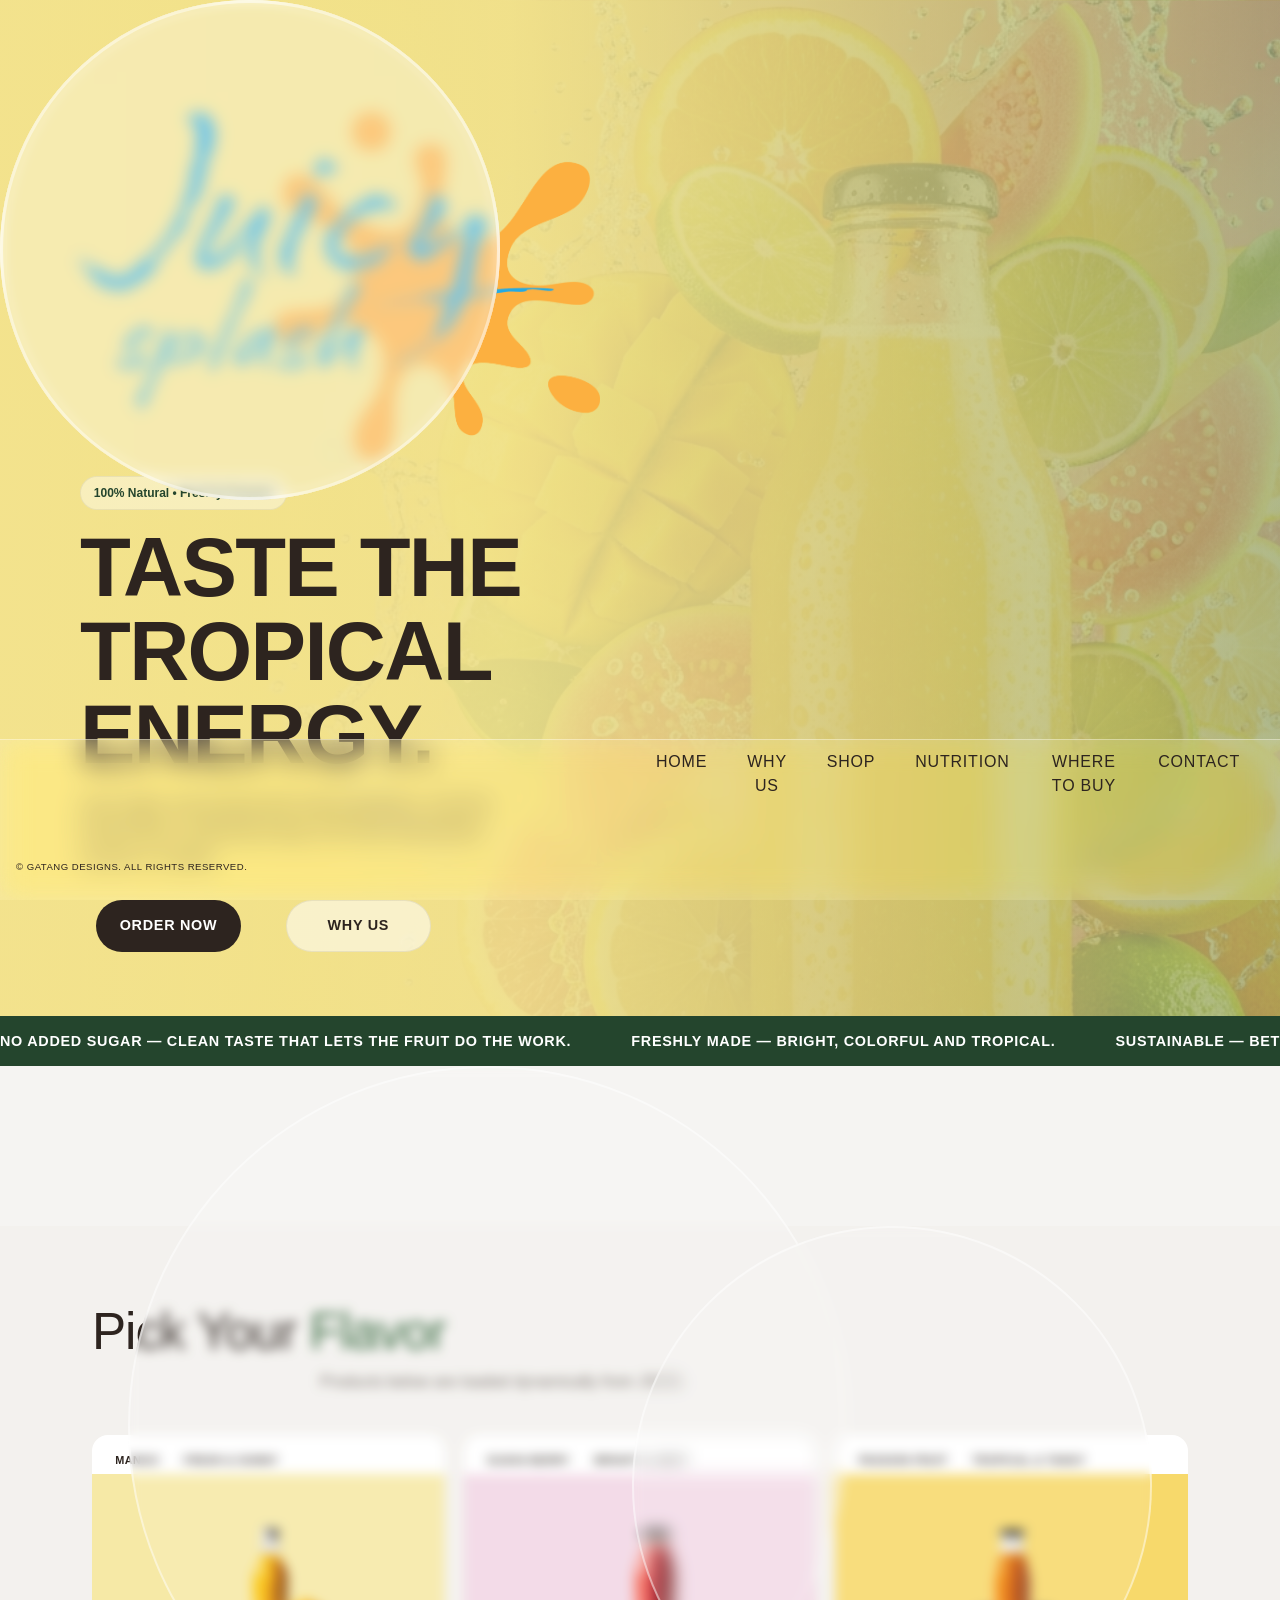
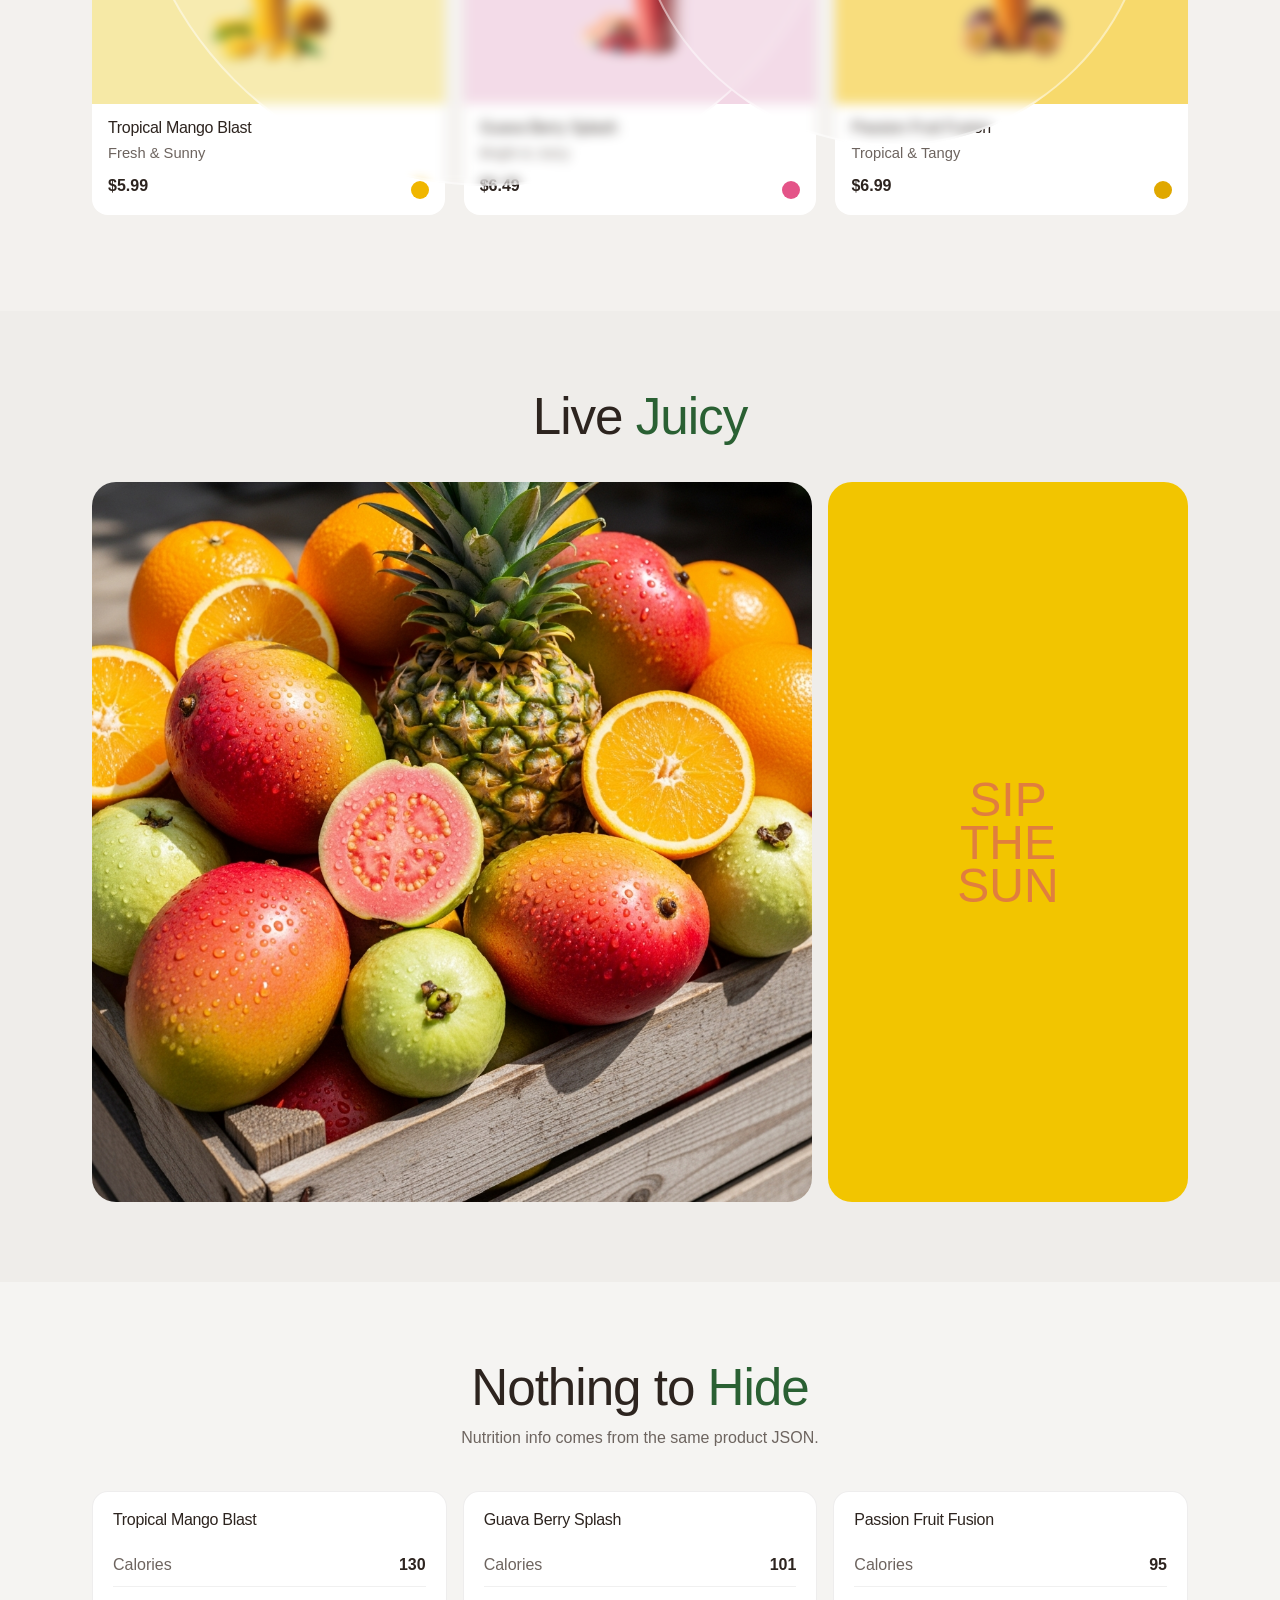
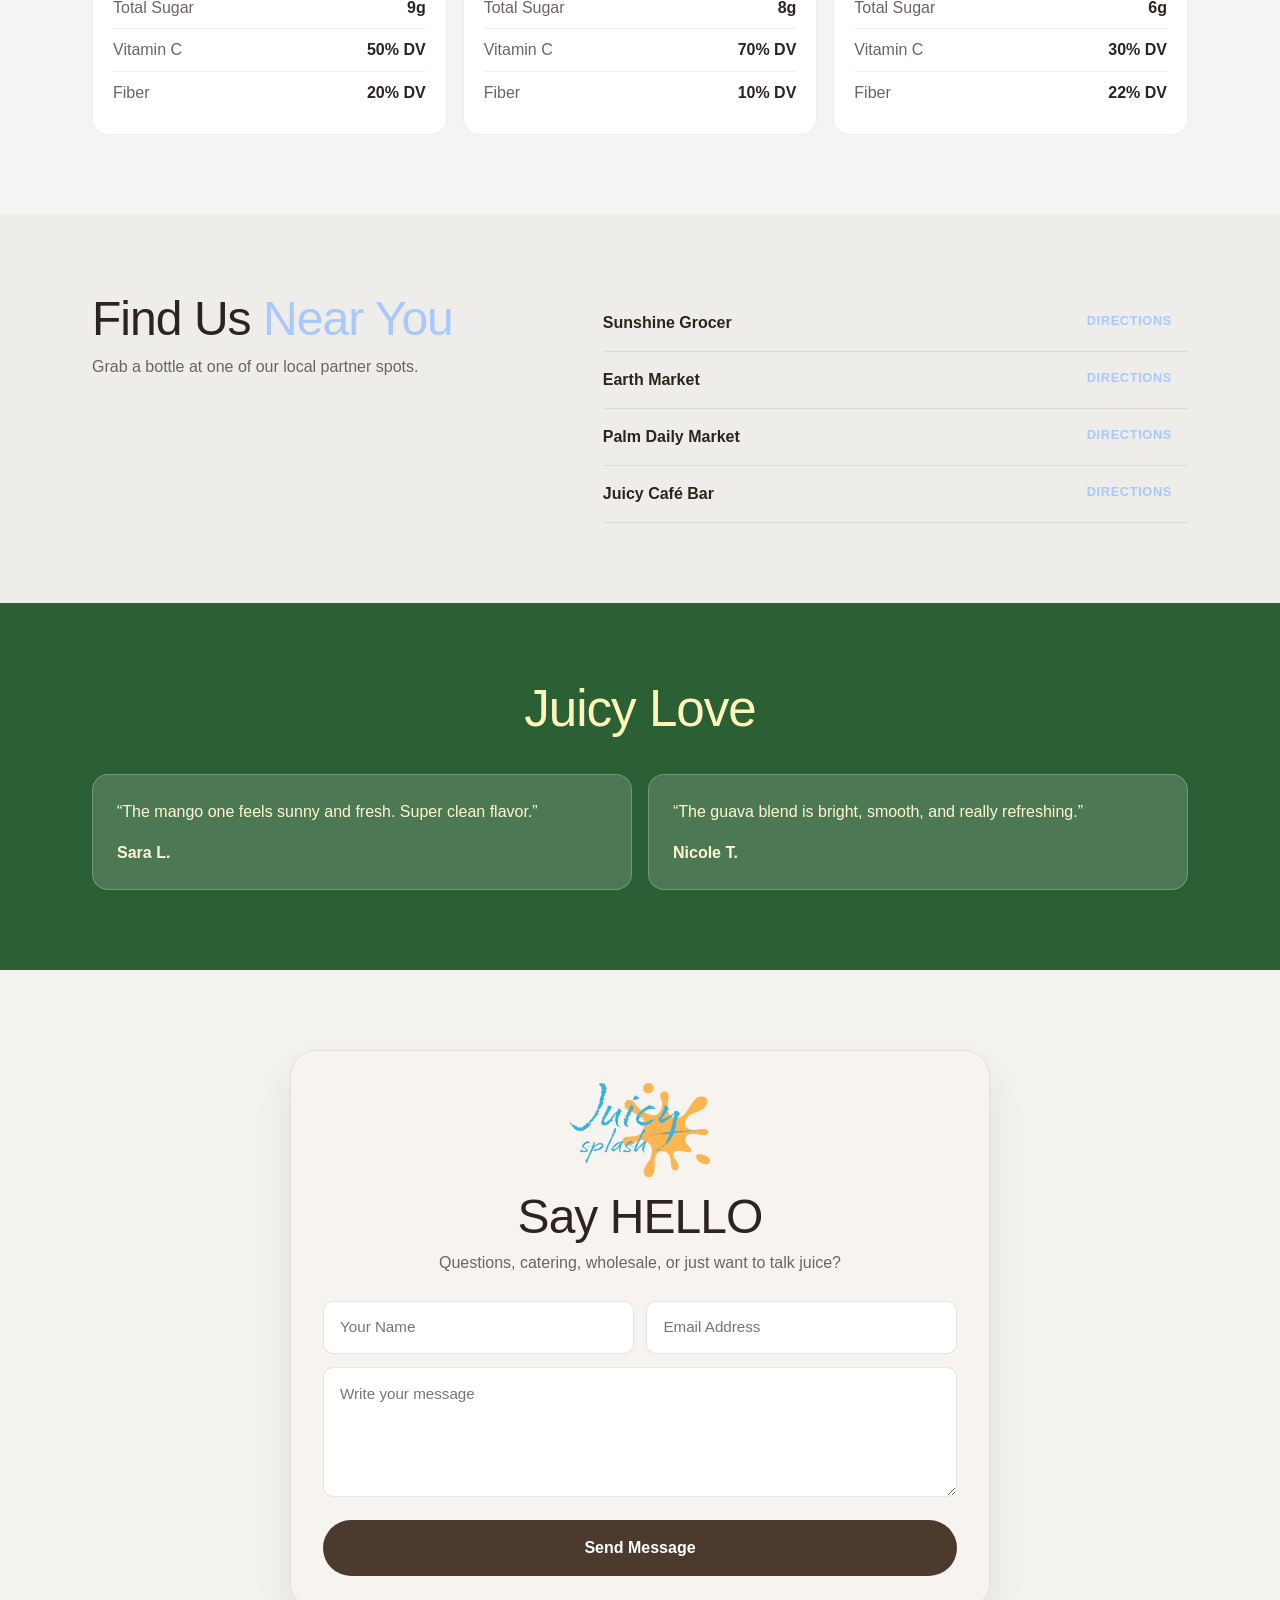
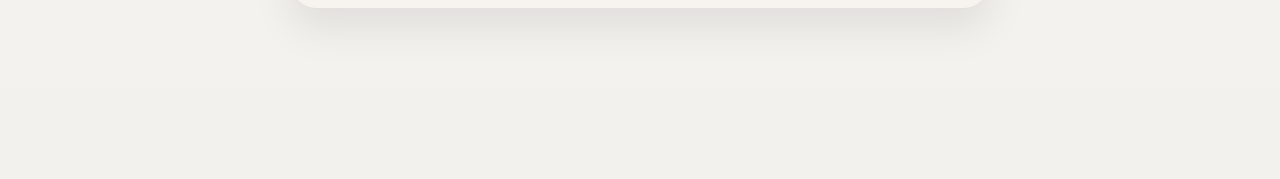
==== commit b91632c6: "-contactlinkFooter" ====
--- a/index.html
+++ b/index.html
@@ -39,12 +39,12 @@
 
   <!-- HERO -->
   <section id="section1" class="hero-section borroso">
-    <div class="container hero-container">
+    <div class="hero-container">
       <div class="hero-text fade-up">
         <img src="img/logo.png" alt="JuicySplash logo" class="hero-logo">
         <span class="hero-badge">100% Natural • Freshly Pressed</span>
         <h1 id="section1Text">
-          Taste the <span>Tropical</span> Energy.
+          Taste the Tropical Energy.
         </h1>
         <p id="pHome" class="hero-copy">
           Cold, bright, and bursting with natural goodness. Just fruit-forward flavor, refreshing energy, and colors that feel like summer in a bottle.
@@ -175,7 +175,7 @@
     <div class="container">
       <div class="contact-card fade-up">
         <img src="img/logo.png" alt="logo" class="contact-logo">
-        <h2>Say <span>Hello</span></h2>
+        <h2>Say HELLO</h2>
         <p>Questions, catering, wholesale, or just want to talk juice?</p>
 
         <form class="contact-form">
@@ -193,6 +193,7 @@
 </main>
 
 <div id="header" class="fade-in" style="height: 10vh; "></div>
+
     
          <!-- Bootstrap Bundle JS (Popper incluido) -->
 <script src="https://cdn.jsdelivr.net/npm/bootstrap@5.3.2/dist/js/bootstrap.bundle.min.js"></script>
--- a/css/styles.css
+++ b/css/styles.css
@@ -140,15 +140,14 @@
 
 a:hover {
   transform: scale(1.05);
-  color: var(--text-light);
-}
+  }
 
 a::before {
   content: "";
   position: absolute;
   width: 100%;
   height: 2px;
-  background: var(--text-light);
+  background: var(--accent-green-strong);
   border-radius: 5px;
   transform: scaleX(0);
   transition: transform 0.5s ease;
@@ -200,6 +199,8 @@
   visibility: hidden;
 }
 
+
+
 #container_top,
 #foot_bar {
   transition: background-color 0.4s ease;
@@ -209,15 +210,32 @@
   border-top: 1px solid var(--text-light-soft);
 }
 
-footer {
+#foot_bar {
   position: fixed;
   bottom: 0;
   left: 0;
   width: 100%;
-  padding-top: 10px;
-  padding-bottom: 10px;
-  background-color: transparent;
+
+  background: rgba(255, 255, 255, 0.18);
+  backdrop-filter: blur(14px) saturate(140%);
+  -webkit-backdrop-filter: blur(14px) saturate(140%);
+
+  border-top: 1px solid rgba(255, 255, 255, 0.35);
   z-index: 10000;
+}
+#foot_bar {
+  padding: 10px 0;
+  min-height: 55px;
+}
+
+.copyright {
+  display: block;
+  font-size: 0.6rem;
+  text-decoration: none;
+  letter-spacing: 0.04em;
+  margin: 0;
+  line-height: 1.2;
+  z-index: 2;
 }
 
 /* =========================
@@ -248,7 +266,7 @@
   min-height: 100vh;
   display: flex;
   align-items: center;
-  padding: 7rem 0 4rem;
+  padding: 7rem 5rem 4rem;
   overflow: hidden;
   background:
     linear-gradient(
@@ -282,7 +300,7 @@
   justify-content: flex-start;
 }
 .hero-text {
-  max-width: 520px;
+ width: 50vw;
 }
 
 .hero-copy {
@@ -305,6 +323,8 @@
   font-size: clamp(3rem, 7vw, 5.2rem);
   color: var(--text-dark);
   margin-bottom: 1rem;
+  text-transform: uppercase;
+  font-weight: 700;
 }
 
 #section1Text span {
@@ -329,7 +349,7 @@
   justify-content: center;
   min-width: 145px;
   padding: .9rem 1.2rem;
-  border-radius: 999px;
+  border-radius:50px;
   font-family: var(--font-body);
   font-size: .9rem;
   font-weight: 800;
@@ -358,7 +378,7 @@
 }
 
 .hero-logo {
-  width: clamp(180px, 25vw, 320px);
+  width: clamp(180px, 50vw, 520px);
   margin-bottom: 1rem;
 }
 
@@ -957,11 +977,14 @@
     grid-template-columns: 1fr;
     text-align: center;
     gap: 2.5rem;
-  }
+    justify-content: center;
+    width: 100vw;
+  }
+
+ 
+
 
   .hero-text {
-    max-width: 100%;
-    margin: 0 auto;
     text-align: center;
   }
 
@@ -969,11 +992,7 @@
     text-align: center;
   }
 
-  .pHome {
-    margin-left: auto;
-    margin-right: auto;
-    text-align: center;
-  }
+
 
   .hero-buttons {
     justify-content: center;
@@ -989,6 +1008,15 @@
 }
 
 @media (max-width: 768px) {
+
+  .hero-container > div{
+    grid-template-columns: 1fr;
+    text-align: center;
+    gap: 2.5rem;
+    justify-content: center;
+    width: 100vw;
+  }
+
   #menu_hamburguer, #div_menubotom {
     visibility: visible;
   }
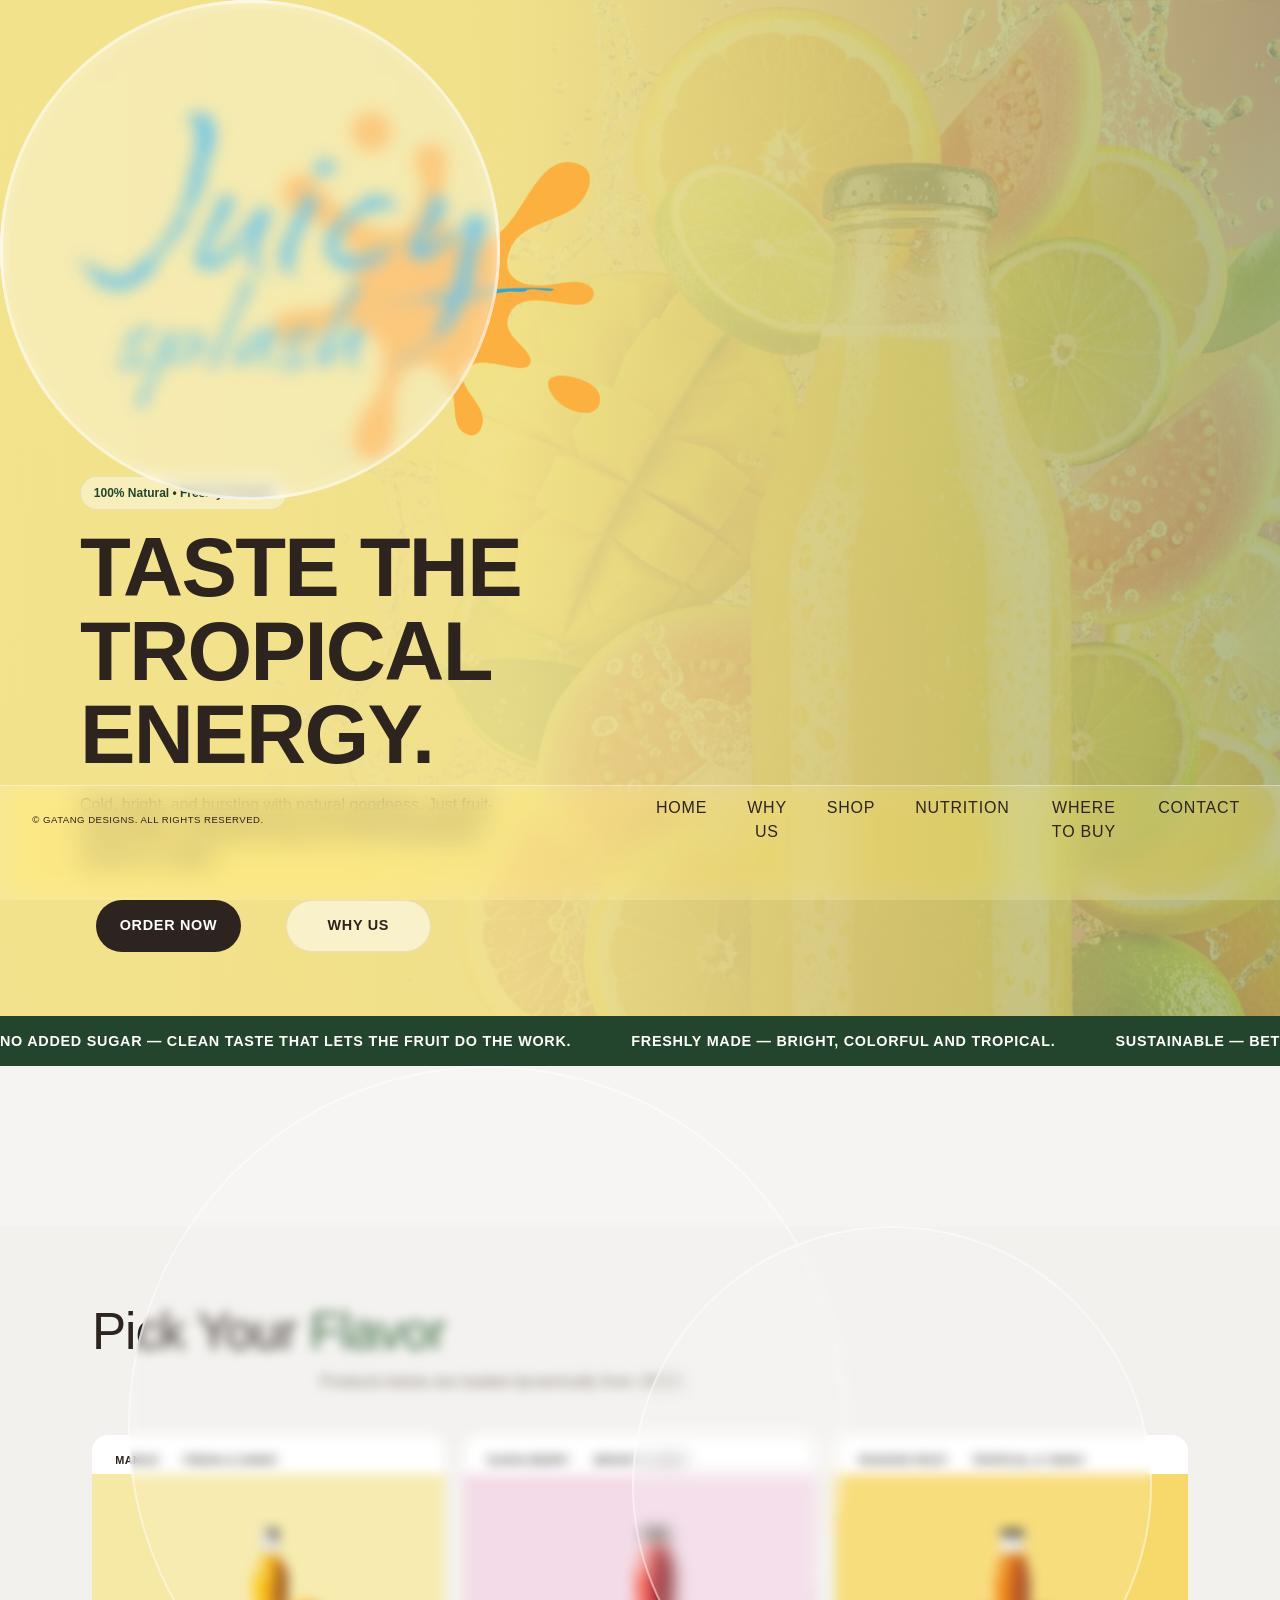
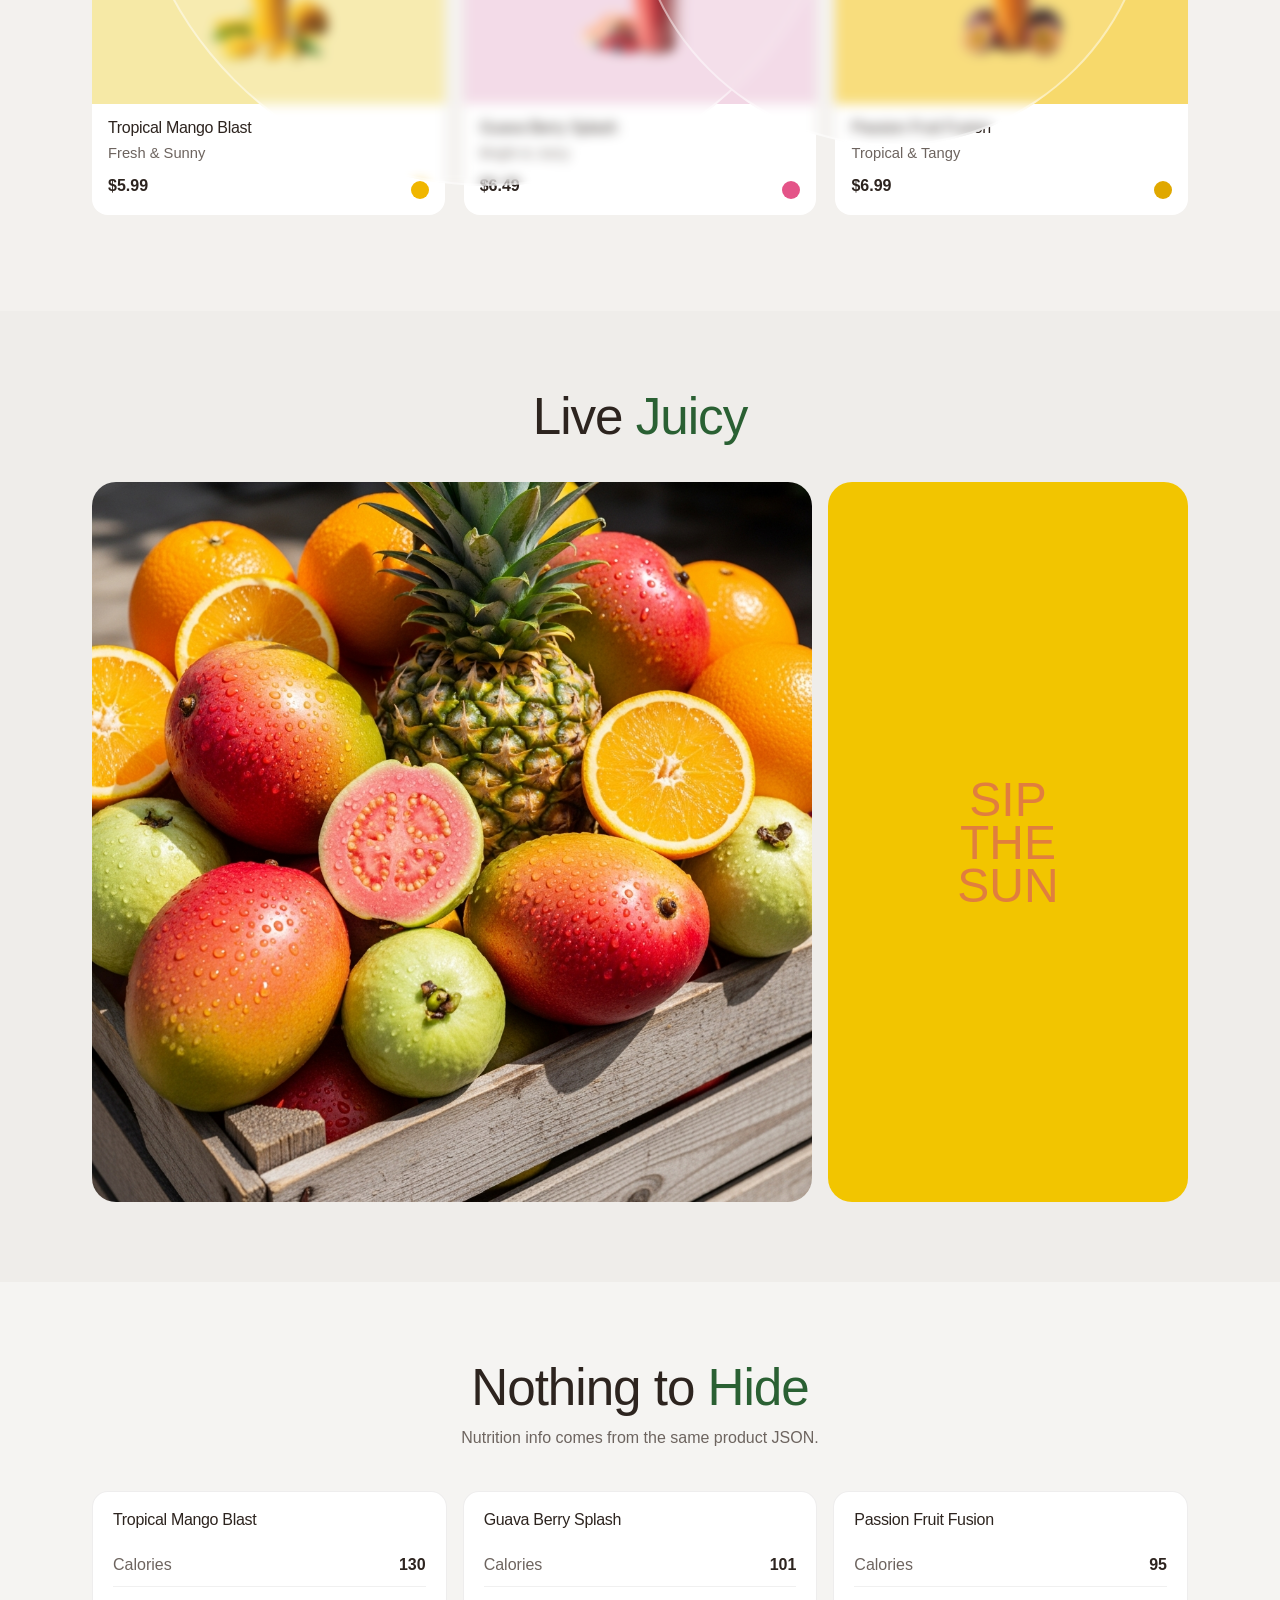
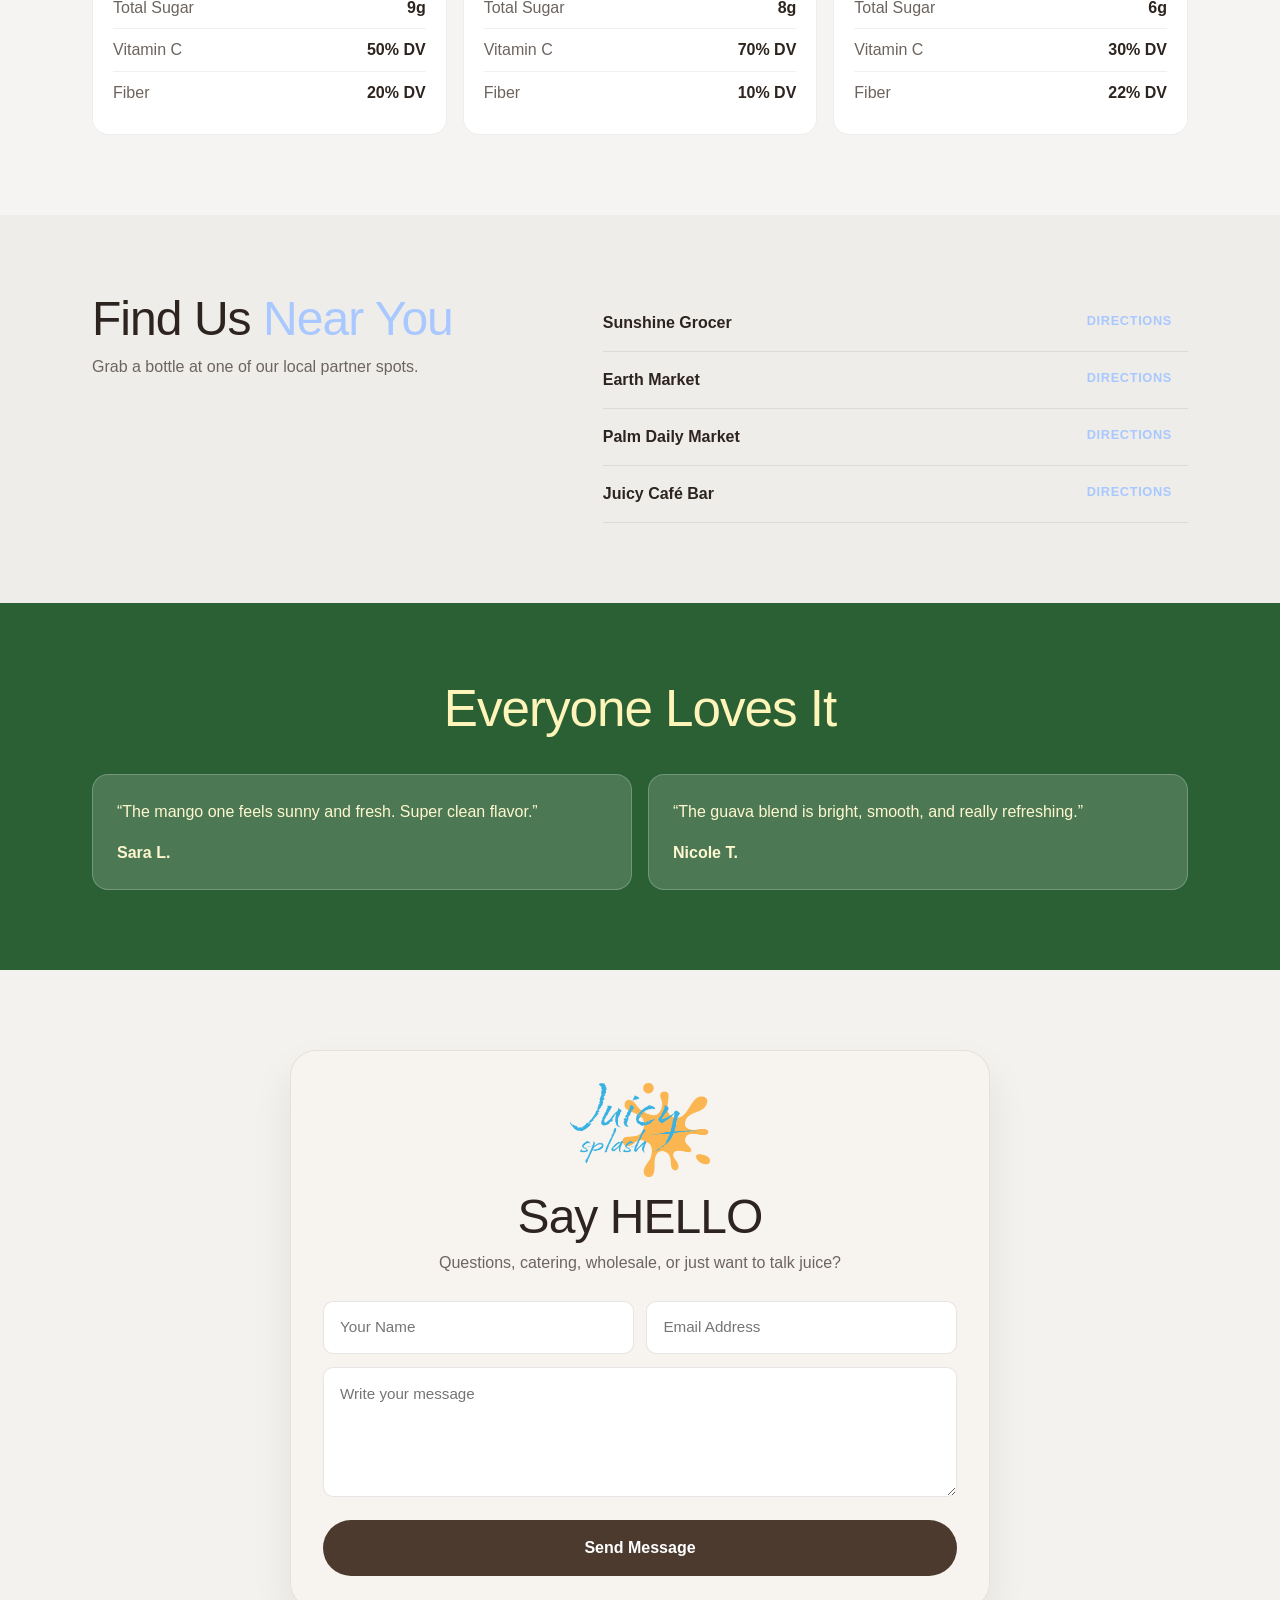
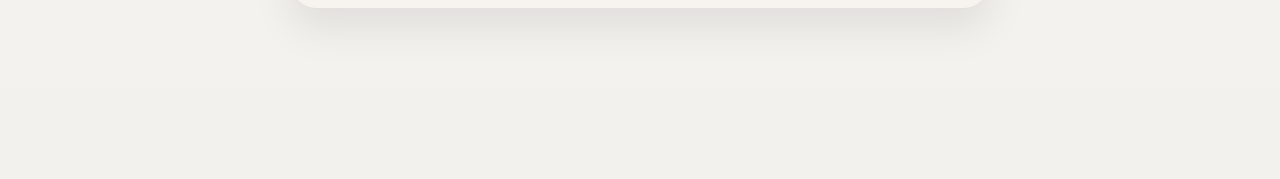
==== commit a1072df9: "-contactlinkFooter" ====
--- a/index.html
+++ b/index.html
@@ -153,7 +153,7 @@
   <!-- REVIEWS -->
   <section class="review-section borroso">
     <div class="container section-intro text-center">
-      <h2>Juicy Love</h2>
+      <h2>Everyone Loves It</h2>
     </div>
 
     <div class="container review-grid">
--- a/css/styles.css
+++ b/css/styles.css
@@ -263,7 +263,7 @@
 /* HERO */
 .hero-section {
   position: relative;
-  min-height: 100vh;
+  min-height: 100vh;  
   display: flex;
   align-items: center;
   padding: 7rem 5rem 4rem;
@@ -378,8 +378,9 @@
 }
 
 .hero-logo {
-  width: clamp(180px, 50vw, 520px);
+  width: clamp(280px, 70vw, 520px);
   margin-bottom: 1rem;
+  justify-self: center;
 }
 
 .section-intro {
@@ -978,9 +979,16 @@
     text-align: center;
     gap: 2.5rem;
     justify-content: center;
-    width: 100vw;
-  }
-
+    width: 100%;
+
+  }
+.hero-section{
+  padding: 2rem;
+  background-size: cover;
+  background-position: center;
+  background-repeat: no-repeat;
+  background: linear-gradient(to right, rgba(243, 226, 143, 0.456), rgba(206, 223, 146, 0.357)), url(../img/hero.png);
+}
  
 
 
@@ -1005,6 +1013,49 @@
   .hero-image-card {
     max-width: 430px;
   }
+
+
+  /*Products*/
+  .product-grid {    grid-template-columns: repeat(1, 1fr);   }
+  .lifestyle-grid {    grid-template-columns: repeat(1, 1fr); gap: 0px; }
+
+
+  .lifestyle-photo{
+    border-radius: 10px 10px 0 0px;
+    overflow: hidden;
+  }
+.lifestyle-quote {
+  border-radius: 0 0 10px 10px;
+  overflow: hidden;
+  padding: 1rem;
+}
+
+/*nutricion*/
+.nutrition-grid {
+  display: grid;
+  grid-template-columns: repeat(1, 1fr);
+  gap: 1rem;
+}
+/*findUs*/
+.find-grid {
+  display: grid;
+  grid-template-columns: repeat(1, 1fr);;
+  gap: 2rem;
+}
+
+.review-grid{
+  display: grid;
+  grid-template-columns: repeat(1, 1fr);
+  gap: 2rem;
+}
+
+ .form-row {
+  display: grid;
+  grid-template-columns: repeat(1, 1fr)!important;
+  gap: .8rem;
+  margin-bottom: .8rem;
+}
+
 }
 
 @media (max-width: 768px) {
@@ -1013,8 +1064,9 @@
     grid-template-columns: 1fr;
     text-align: center;
     gap: 2.5rem;
+    padding: 1rem;
     justify-content: center;
-    width: 100vw;
+    width: 100%;
   }
 
   #menu_hamburguer, #div_menubotom {
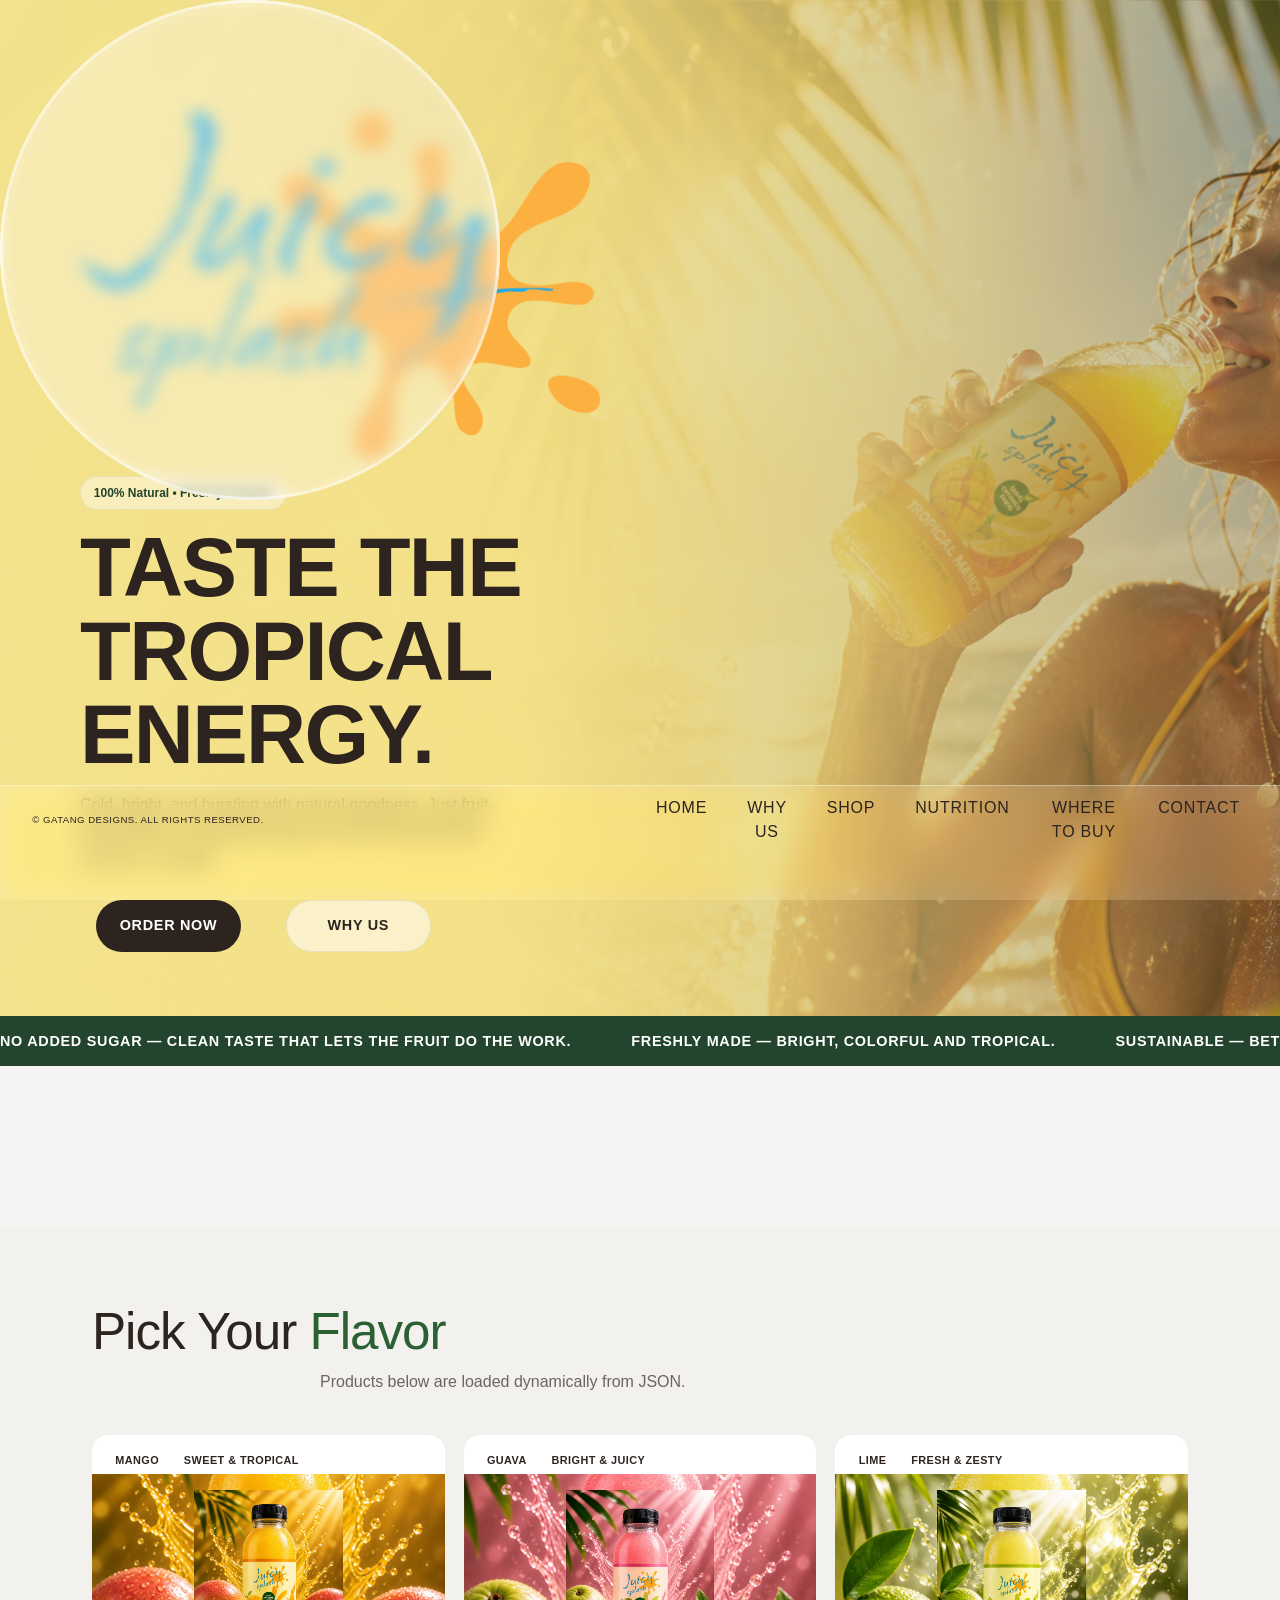
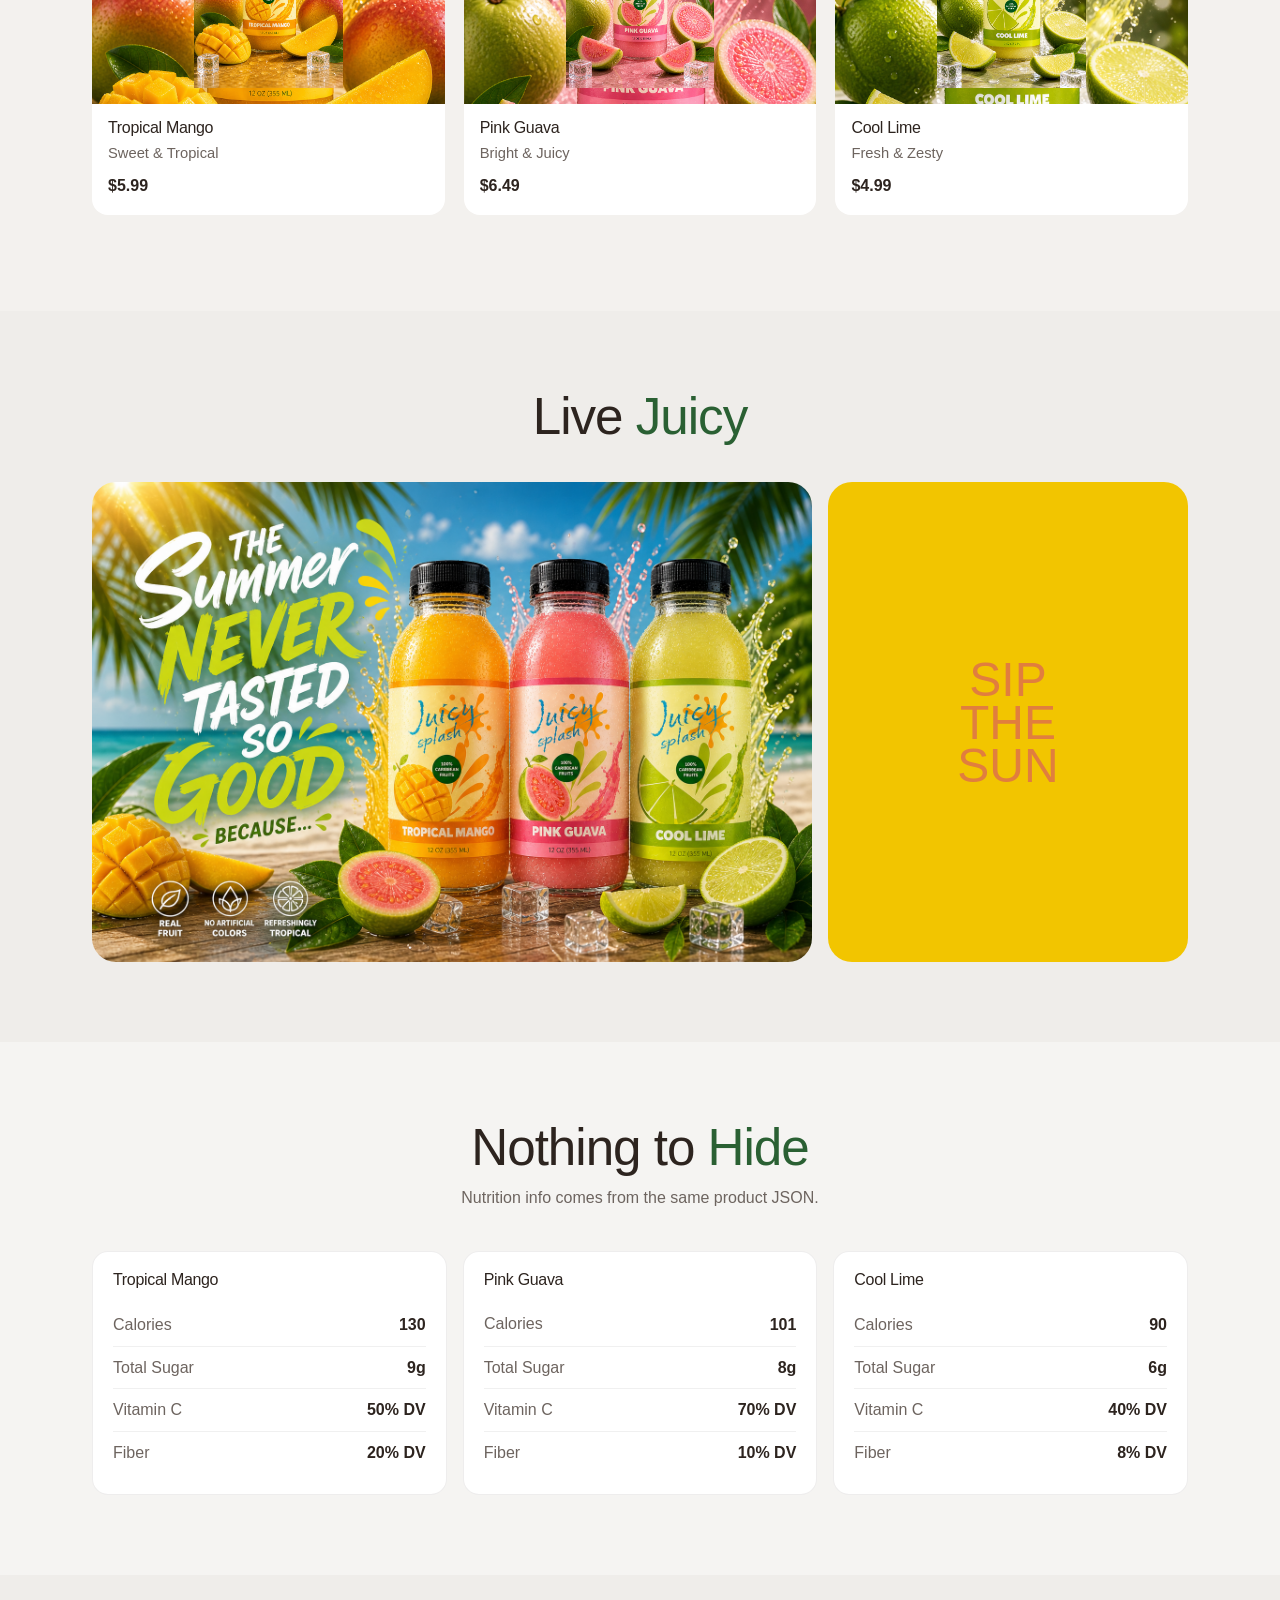
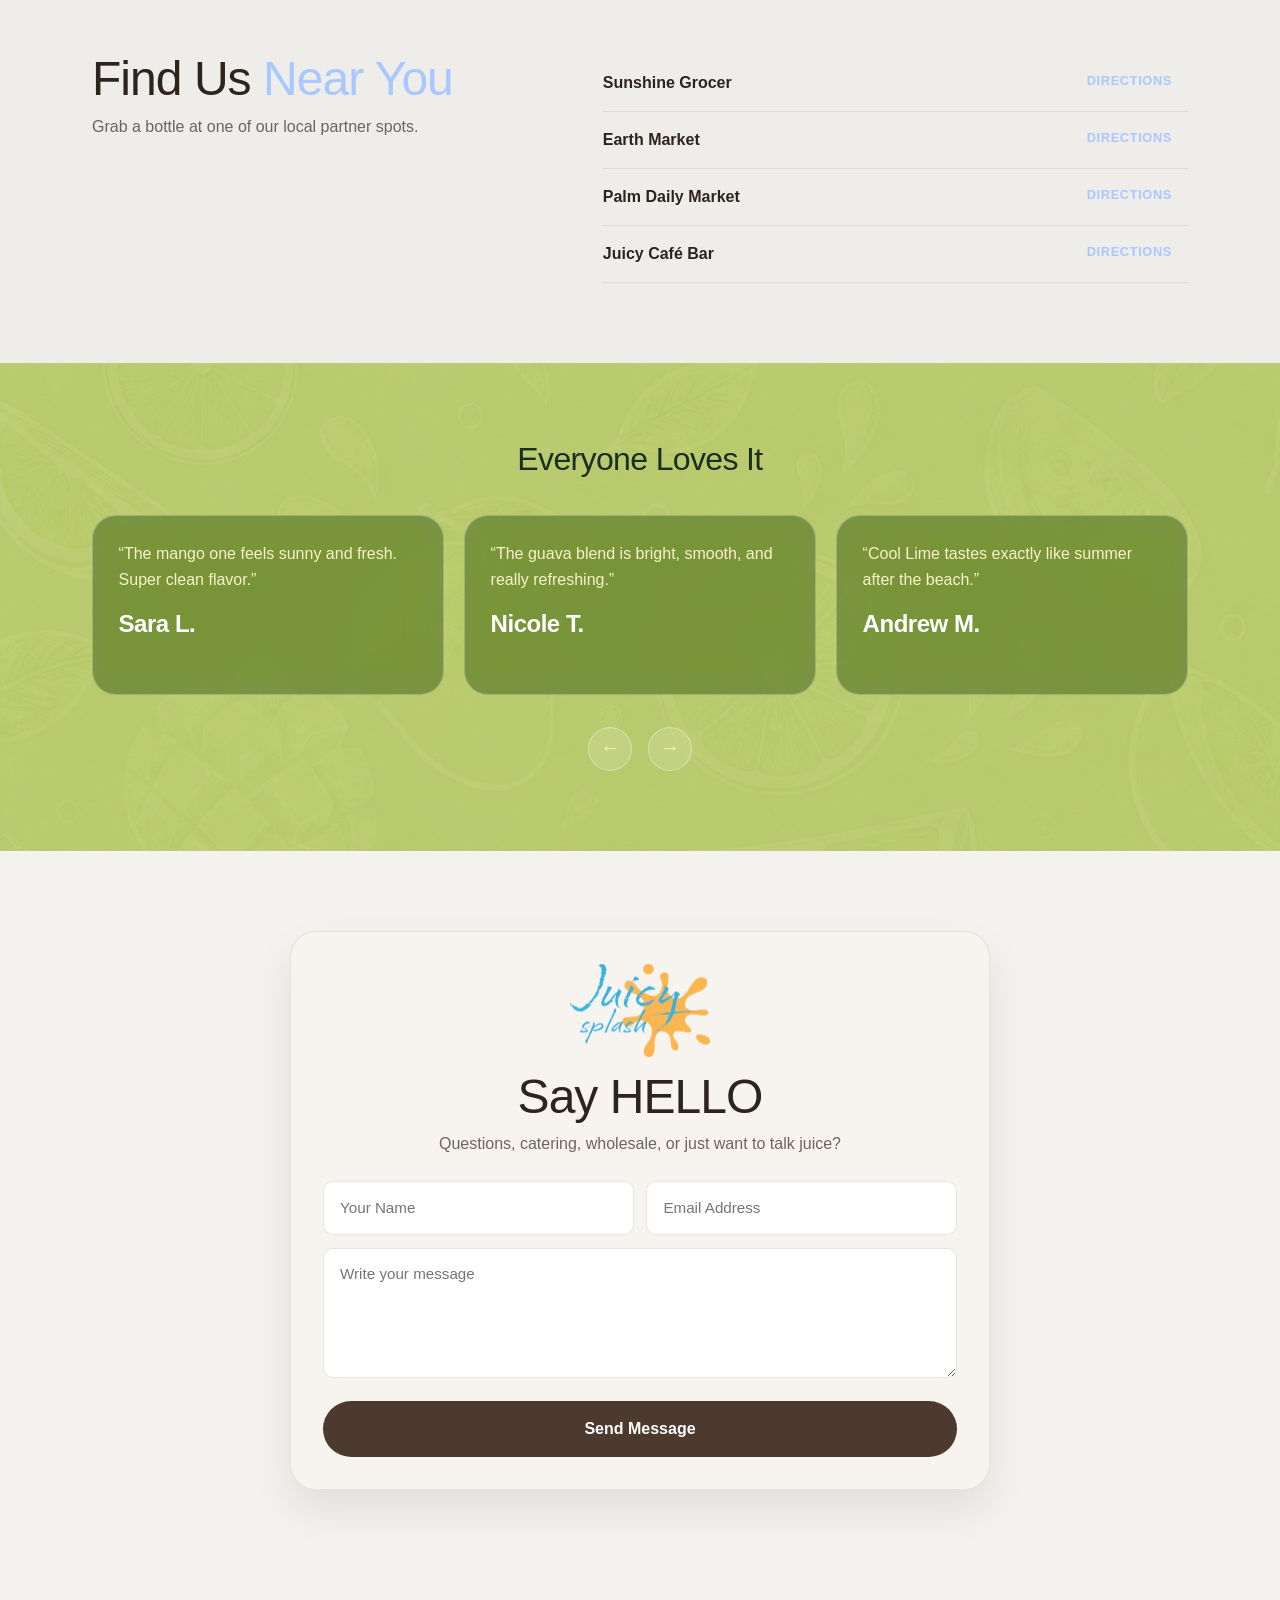
==== commit 719389d1: "logos and labels" ====
--- a/index.html
+++ b/index.html
@@ -79,8 +79,8 @@
     </div>
   </div>
   <section id="section2" class="feature-section borroso">
-     <div class="about-bubble about-bubble--1"></div>
-    <div class="about-bubble about-bubble--2"></div>
+<!--      <div class="about-bubble about-bubble--1"></div>
+    <div class="about-bubble about-bubble--2"></div> -->
     <div class="container feature-grid">
     </div>
    
@@ -152,24 +152,57 @@
 
   <!-- REVIEWS -->
   <section class="review-section borroso">
-    <div class="container section-intro text-center">
+    <div class="container">
       <h2>Everyone Loves It</h2>
-    </div>
-
-    <div class="container review-grid">
-      <article class="review-card fade-up">
-        <p>“The mango one feels sunny and fresh. Super clean flavor.”</p>
-        <strong>Sara L.</strong>
-      </article>
-
-      <article class="review-card fade-up delay-1">
-        <p>“The guava blend is bright, smooth, and really refreshing.”</p>
-        <strong>Nicole T.</strong>
-      </article>
-      
-    </div>
-  </section>
-
+  
+      <div class="review-carousel">
+        <div class="review-track">
+  
+          <!-- Slide 1 -->
+          <div class="review-slide">
+            <article class="review-card">
+              <p>“The mango one feels sunny and fresh. Super clean flavor.”</p>
+              <h4>Sara L.</h4>
+            </article>
+  
+            <article class="review-card">
+              <p>“The guava blend is bright, smooth, and really refreshing.”</p>
+              <h4>Nicole T.</h4>
+            </article>
+  
+            <article class="review-card">
+              <p>“Cool Lime tastes exactly like summer after the beach.”</p>
+              <h4>Andrew M.</h4>
+            </article>
+          </div>
+  
+          <!-- Slide 2 -->
+          <div class="review-slide">
+            <article class="review-card">
+              <p>“I love that it tastes fruity without feeling too sweet.”</p>
+              <h4>Maria G.</h4>
+            </article>
+  
+            <article class="review-card">
+              <p>“The bottles look beautiful and the flavors feel tropical.”</p>
+              <h4>James R.</h4>
+            </article>
+  
+            <article class="review-card">
+              <p>“Pink Guava is my favorite. It feels light and fresh.”</p>
+              <h4>Emma S.</h4>
+            </article>
+          </div>
+  
+        </div>
+      </div>
+  
+      <div class="review-controls">
+        <button id="reviewPrev">←</button>
+        <button id="reviewNext">→</button>
+      </div>
+    </div>
+  </section>
   <!-- CONTACT -->
   <section id="contact" class="contact-section borroso">
     <div class="container">
--- a/css/styles.css
+++ b/css/styles.css
@@ -271,8 +271,8 @@
   background:
     linear-gradient(
       to right,
-      rgba(243, 227, 143, 0.85),
-      rgba(206, 223, 146, 0.7)
+      rgba(243, 226, 143, 0.592),
+      rgba(206, 223, 146, 0.21)
     ),
     url("../img/hero.png");
 
@@ -512,8 +512,8 @@
 }
 
 .product-thumb img {
-  max-height: 170px;
-  object-fit: contain;
+  height: 100%;
+  object-fit: cover;
 }
 
 .product-meta {
@@ -521,6 +521,7 @@
   display: flex;
   gap: .45rem;
   flex-wrap: wrap;
+ 
 }
 
 .product-chip {
@@ -563,7 +564,7 @@
   border-radius: 50%;
 }
 
-.product-card.mango .product-thumb { background: #f6e9a6; }
+/* .product-card.mango .product-thumb { background: #f6e9a6; }
 .product-card.mango .product-dot { background: #f0b600; }
 
 .product-card.guava .product-thumb { background: #f2d7e5; }
@@ -571,7 +572,7 @@
 
 .product-card.passion .product-thumb {  background: #f7d96b; }
 
-.product-card.passion .product-dot {  background: #e0a800;}
+.product-card.passion .product-dot {  background: #e0a800;} */
 
 /* LIFESTYLE */
 .lifestyle-section {
@@ -706,30 +707,115 @@
 
 /* REVIEWS */
 .review-section {
+  position: relative;
   padding: 5rem 0;
-  background: var(--accent-green-strong);
+  background-image: url("../img/patern.png");
+  overflow: hidden;
+}
+
+
+
+.review-section > * {
+  position: relative;
+  z-index: 1;
 }
 
 .review-section h2 {
+  color: #1a2f20;
+  text-align: center;
+  margin-bottom: 2.5rem;
+}
+
+/* CAROUSEL */
+.review-carousel {
+  overflow: hidden;
+  width: 100%;
+}
+
+.review-track {
+  display: flex;
+  transition: transform 0.55s ease;
+}
+
+.review-slide {
+  min-width: 100%;
+  display: grid;
+  grid-template-columns: repeat(3, 1fr);
+  gap: 1.25rem;
+}
+
+/* GLASS CARDS */
+.review-card {
+  min-height: 180px;
+  padding: 1.6rem;
+  border-radius: 24px;
+
+  background: rgba(20, 55, 25, 0.38);
+  border: 1px solid rgba(255, 255, 255, 0.28);
+
+  backdrop-filter: blur(16px) saturate(140%);
+  -webkit-backdrop-filter: blur(16px) saturate(140%);
+  color: #fff7d1;
+}
+
+.review-card p {
+  margin-bottom: 1.2rem;
+  line-height: 1.6;
+  font-weight: 500;
+  color: rgba(255, 247, 209, 0.95);
+}
+
+.review-card h4 {
+  margin: 0;
+  color: #ffffff;
+  font-weight: 800;
+}
+
+/* BUTTONS */
+.review-controls {
+  margin-top: 2rem;
+  display: flex;
+  justify-content: center;
+  gap: 1rem;
+}
+
+.review-controls button {
+  width: 44px;
+  height: 44px;
+  border: 1px solid rgba(255,255,255,0.35);
+  border-radius: 50%;
+  cursor: pointer;
+
+  background: rgba(255,255,255,0.14);
   color: #fff4ba;
-}
-
-.review-grid {
-  display: grid;
-  grid-template-columns: repeat(2, 1fr);
-  gap: 1rem;
-}
-
-.review-card {
-  background: rgba(255,255,255,.16);
-  border: 1px solid rgba(255,255,255,.22);
-  border-radius: var(--radius-md);
-  padding: 1.5rem;
-  color: #fff7d1;
-}
-
-.review-card p {
-  margin-bottom: 1rem;
+
+  backdrop-filter: blur(12px);
+  -webkit-backdrop-filter: blur(12px);
+
+  font-size: 1.2rem;
+  font-weight: 700;
+  transition: transform 0.25s ease, background 0.25s ease;
+}
+
+.review-controls button:hover {
+  transform: translateY(-3px);
+  background: rgba(255,255,255,0.24);
+}
+
+/* MOBILE */
+@media (max-width: 768px) {
+  .review-slide {
+    grid-template-columns: 1fr;
+  }
+
+  .review-card {
+    min-height: auto;
+  }
+}
+@media (max-width: 768px) {
+  .review-slide {
+    grid-template-columns: 1fr;
+  }
 }
 
 /* CONTACT */
@@ -877,7 +963,7 @@
 
 
 /* ABOUT BUBBLES */
-.about-bubble {
+/* .about-bubble {
   position: absolute;
    border-radius: 50%;
   background: var(--glass-bg);
@@ -906,7 +992,7 @@
 .about-bubble:hover{
   backdrop-filter: none;
   -webkit-backdrop-filter: none;
-}
+} */
 
 
 /* =========================
@@ -987,7 +1073,7 @@
   background-size: cover;
   background-position: center;
   background-repeat: no-repeat;
-  background: linear-gradient(to right, rgba(243, 226, 143, 0.456), rgba(206, 223, 146, 0.357)), url(../img/hero.png);
+  
 }
  
 
